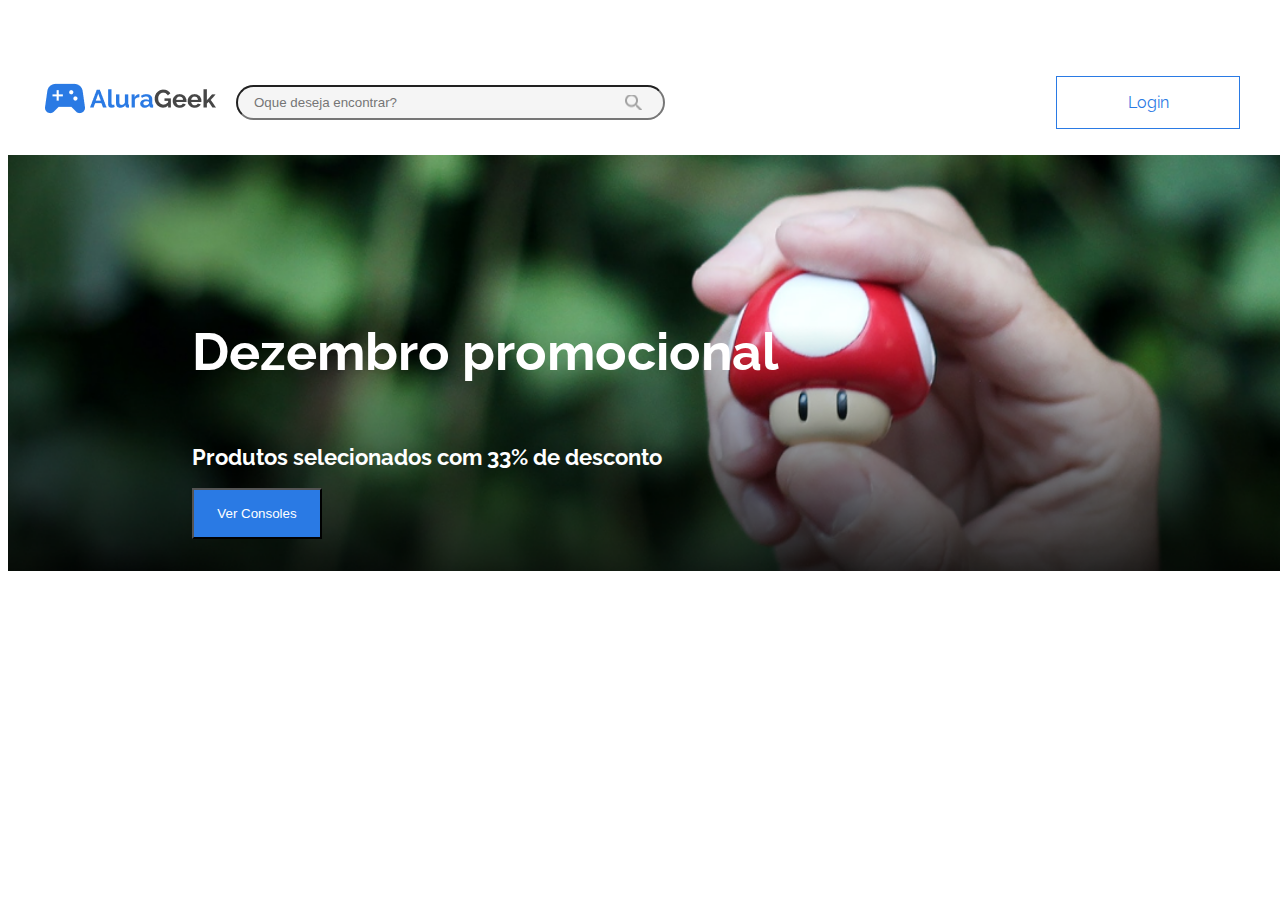
==== index.html @ 0723b6c7 "Sessão promocional" ====
<!DOCTYPE html>
<html lang="pt-br">
<head>
    <meta charset="UTF-8">
    <meta http-equiv="X-UA-Compatible" content="IE=edge">
    <meta name="viewport" content="width=device-width, initial-scale=1.0">
    <title>Alura Geek</title>
    <link rel="stylesheet" href="./CSS/style-home.css">
    <link href="https://fonts.googleapis.com/css2?family=Raleway&display=swap" rel="stylesheet">
    <link href="https://fonts.googleapis.com/css2?family=Raleway:wght@700&display=swap" rel="stylesheet">
</head>
<body>
    <header class="cabecalho">
        <div class="cabecalho-container">
            <div class="cabecalho-Logo">
                <h1><img src="./IMG/Logo Alura.png"></h1>

                <input type="text" placeholder="Oque deseja encontrar?" class="cabecalho-pesquisa">

            </div>
            <div class="login">
                <p>Login</p>            
            </div>
        </div>
    </header>
    <main>
        <div class="banner">
            <div class="banner-container">
                <h2 class="banner-titulo">Dezembro promocional</h2>
                <h2 class="banner-subtitulo">Produtos selecionados com 33% de desconto</h2>
                <input type="button" value="Ver Consoles" class="banner-botao">
            </div>            
        </div>
    </main>
</body>
</html>
---- CSS/style-home.css ----
.cabecalho{
    margin: 20px auto;
    width: 1200px;
    height: 115px;

}

.cabecalho-container{
    display: flex;
    align-items: center;
    justify-content: space-between;
}

.cabecalho-Logo{
    
    display: flex;
    align-items: center;
    justify-content: flex-start;
    padding: 32px 0px;
}


.cabecalho-pesquisa{
    margin-left: 20px;
    padding:8px 16px;
    width: 393px;
    
    background: #F5F5F5;
    border-radius: 20px;
}

.cabecalho-pesquisa::placeholder{
    background: url("../IMG/lupa.png") no-repeat;
    background-position: 99% 50%;
}

.login{
    width: 182px;
    height: 51px;

    border: 1px solid #2A7AE4 ;
    text-align: center;
    font-family: 'Raleway', sans-serif;
    color: #2A7AE4;
}

.banner{
    display: flex;
    flex-direction: column;
    justify-content: flex-end;
    align-items: center;
    padding: 32px;
    gap: 16px;
    background-image: url(../IMG/banner-image.png);
    background-size: cover;
    background-repeat: no-repeat;
    font-family: 'Raleway', sans-serif;

    
    width: 1440px;
    height: 352px;    
}

.banner-container{
    width: 1136px;
    height: 170px;
    margin: 0 auto;

    display: flex;
    flex-direction: column;
    justify-content: flex-end;
    align-items: flex-start;
}

.banner-titulo{
    color: white;
    font-size: 52px;
}

.banner-subtitulo{
    color:white;
    font-size: 22px;
}

.banner-botao{
    width: 130px;
    height: 51px;

    padding: 16px;
    background-color: #2A7AE4;
    color: white;
}
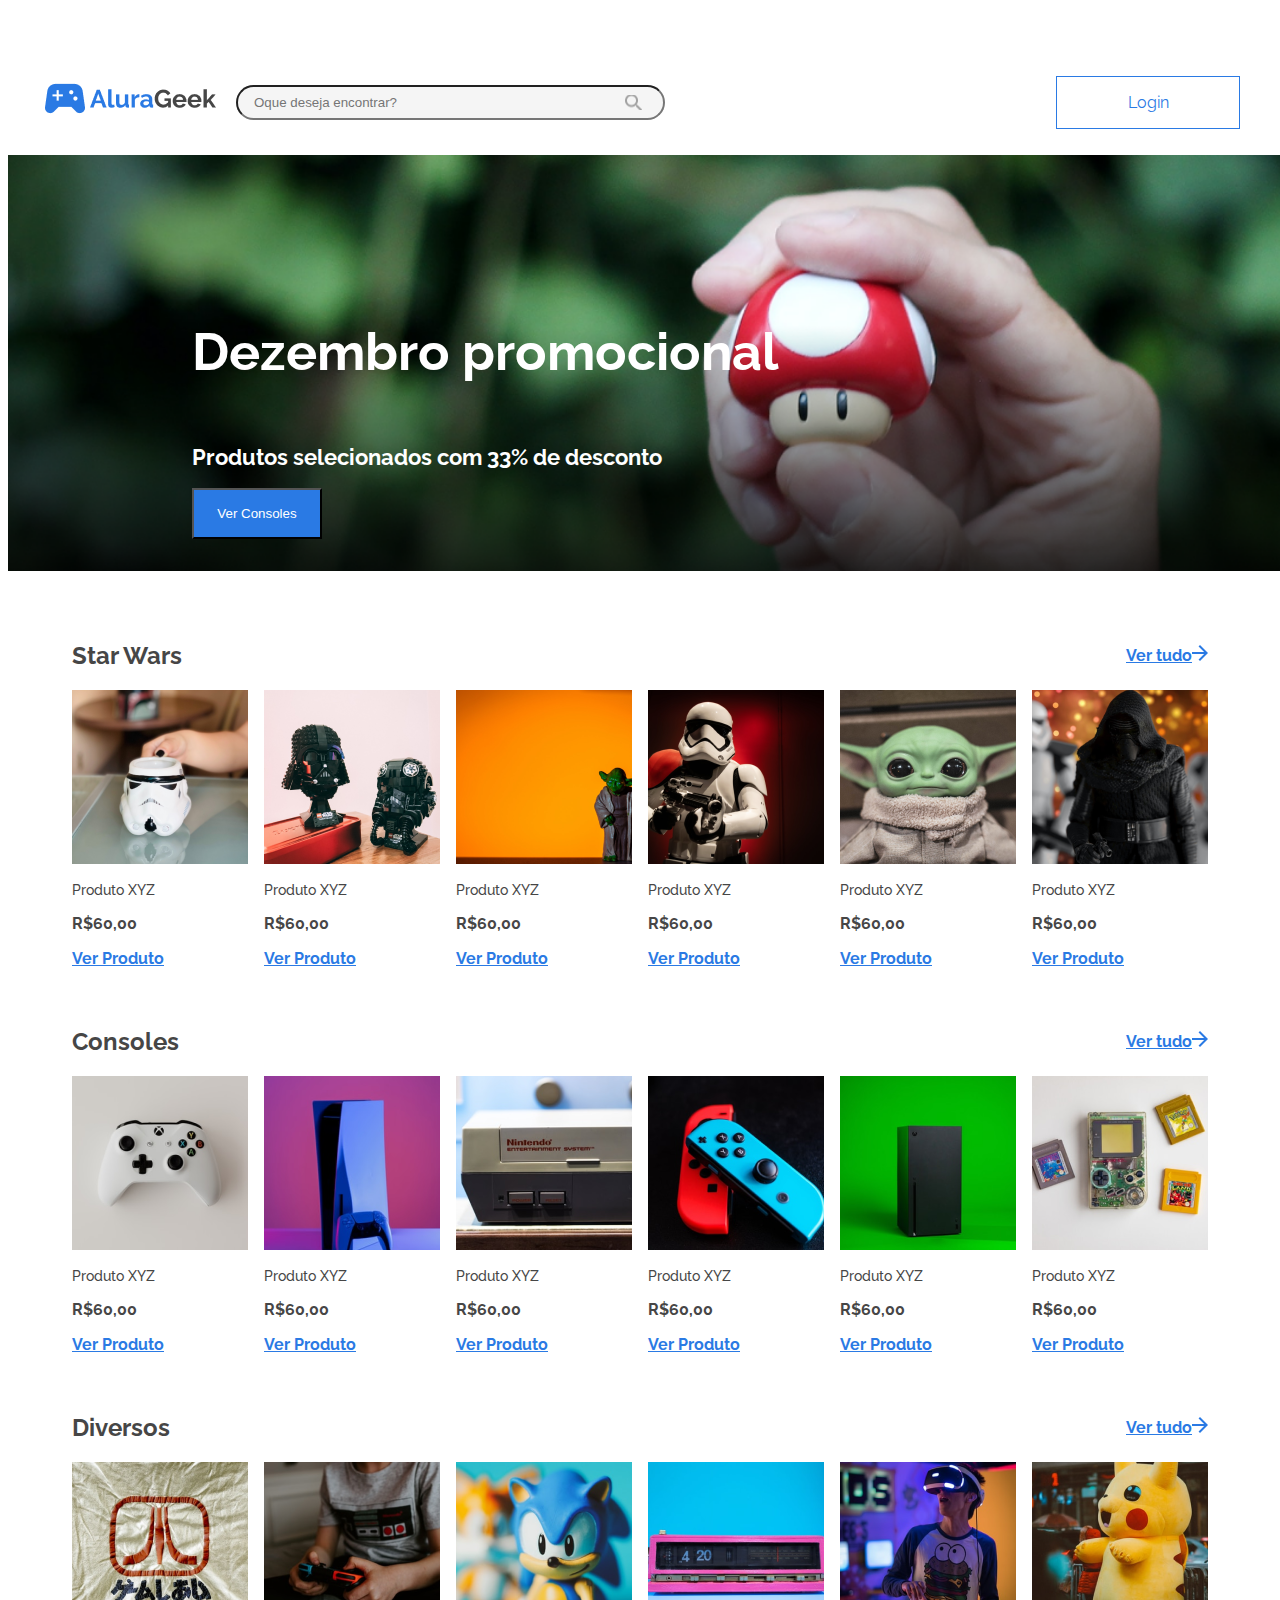
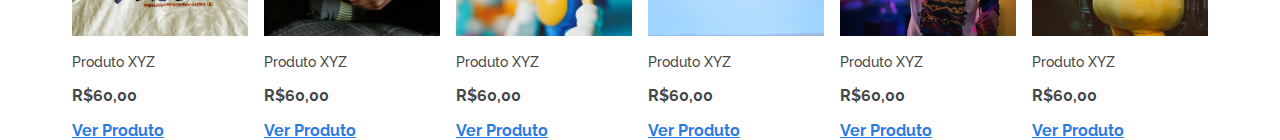
==== commit f4194e10: "Sessão produtos" ====
--- a/index.html
+++ b/index.html
@@ -1,14 +1,18 @@
 <!DOCTYPE html>
 <html lang="pt-br">
+
 <head>
     <meta charset="UTF-8">
     <meta http-equiv="X-UA-Compatible" content="IE=edge">
     <meta name="viewport" content="width=device-width, initial-scale=1.0">
     <title>Alura Geek</title>
     <link rel="stylesheet" href="./CSS/style-home.css">
+    <link rel="stylesheet" href="./CSS/style-produtos.css">
+    <link rel="stylesheet" href="./CSS/style-banner.css">
     <link href="https://fonts.googleapis.com/css2?family=Raleway&display=swap" rel="stylesheet">
     <link href="https://fonts.googleapis.com/css2?family=Raleway:wght@700&display=swap" rel="stylesheet">
 </head>
+
 <body>
     <header class="cabecalho">
         <div class="cabecalho-container">
@@ -19,7 +23,7 @@
 
             </div>
             <div class="login">
-                <p>Login</p>            
+                <p>Login</p>
             </div>
         </div>
     </header>
@@ -29,8 +33,151 @@
                 <h2 class="banner-titulo">Dezembro promocional</h2>
                 <h2 class="banner-subtitulo">Produtos selecionados com 33% de desconto</h2>
                 <input type="button" value="Ver Consoles" class="banner-botao">
-            </div>            
+            </div>
+        </div>
+        <div class="produtos">
+            <div class="produtos-starWars">
+                <div class="produtos-topo">
+                    <div class="produtos-topo-titulo">
+                        <h2 class="produtos-titulo">Star Wars</h2>
+                        <a href="#" class="produtos-subtitulo">Ver tudo<img src="./IMG/seta.png"></a>
+                    </div>
+                    <div class="container-produtos-lista">
+                        <div class="container-produtos">
+                            <img src="./IMG/Star Wars1.png" class="container-produtos-imagem">
+                            <p class="container-produtos-texto">Produto XYZ</p>
+                            <p class="container-produtos-valor">R$60,00</p>
+                            <a href="#" class="container-produtos-link">Ver Produto</a>
+                        </div>
+                        <div class="container-produtos">
+                            <img src="./IMG/Star Wars2.png" class="container-produtos-imagem">
+                            <p class="container-produtos-texto">Produto XYZ</p>
+                            <p class="container-produtos-valor">R$60,00</p>
+                            <a href="#" class="container-produtos-link">Ver Produto</a>
+                        </div>
+                        <div class="container-produtos">
+                            <img src="./IMG/Star Wars3.png" class="container-produtos-imagem">
+                            <p class="container-produtos-texto">Produto XYZ</p>
+                            <p class="container-produtos-valor">R$60,00</p>
+                            <a href="#" class="container-produtos-link">Ver Produto</a>
+                        </div>
+                        <div class="container-produtos">
+                            <img src="./IMG/Star Wars4.png" class="container-produtos-imagem">
+                            <p class="container-produtos-texto">Produto XYZ</p>
+                            <p class="container-produtos-valor">R$60,00</p>
+                            <a href="#" class="container-produtos-link">Ver Produto</a>
+                        </div>
+                        <div class="container-produtos">
+                            <img src="./IMG/Star Wars5.png" class="container-produtos-imagem">
+                            <p class="container-produtos-texto">Produto XYZ</p>
+                            <p class="container-produtos-valor">R$60,00</p>
+                            <a href="#" class="container-produtos-link">Ver Produto</a>
+                        </div>
+                        <div class="container-produtos">
+                            <img src="./IMG/Star Wars6.png" class="container-produtos-imagem">
+                            <p class="container-produtos-texto">Produto XYZ</p>
+                            <p class="container-produtos-valor">R$60,00</p>
+                            <a href="#" class="container-produtos-link">Ver Produto</a>
+                        </div>
+                    </div>
+                </div>
+            </div>
+
+            <div class="produtos-Consoles">
+                <div class="produtos-topo">
+                    <div class="produtos-topo-titulo">
+                        <h2 class="produtos-titulo">Consoles</h2>
+                        <a href="#" class="produtos-subtitulo">Ver tudo<img src="./IMG/seta.png"></a>
+                    </div>
+                    <div class="container-produtos-lista">
+                        <div class="container-produtos">
+                            <img src="./IMG/Console1.png" class="container-produtos-imagem">
+                            <p class="container-produtos-texto">Produto XYZ</p>
+                            <p class="container-produtos-valor">R$60,00</p>
+                            <a href="#" class="container-produtos-link">Ver Produto</a>
+                        </div>
+                        <div class="container-produtos">
+                            <img src="./IMG/Console2.png" class="container-produtos-imagem">
+                            <p class="container-produtos-texto">Produto XYZ</p>
+                            <p class="container-produtos-valor">R$60,00</p>
+                            <a href="#" class="container-produtos-link">Ver Produto</a>
+                        </div>
+                        <div class="container-produtos">
+                            <img src="./IMG/Console3.png" class="container-produtos-imagem">
+                            <p class="container-produtos-texto">Produto XYZ</p>
+                            <p class="container-produtos-valor">R$60,00</p>
+                            <a href="#" class="container-produtos-link">Ver Produto</a>
+                        </div>
+                        <div class="container-produtos">
+                            <img src="./IMG/Console4.png" class="container-produtos-imagem">
+                            <p class="container-produtos-texto">Produto XYZ</p>
+                            <p class="container-produtos-valor">R$60,00</p>
+                            <a href="#" class="container-produtos-link">Ver Produto</a>
+                        </div>
+                        <div class="container-produtos">
+                            <img src="./IMG/Console5.png" class="container-produtos-imagem">
+                            <p class="container-produtos-texto">Produto XYZ</p>
+                            <p class="container-produtos-valor">R$60,00</p>
+                            <a href="#" class="container-produtos-link">Ver Produto</a>
+                        </div>
+                        <div class="container-produtos">
+                            <img src="./IMG/Console6.png" class="container-produtos-imagem">
+                            <p class="container-produtos-texto">Produto XYZ</p>
+                            <p class="container-produtos-valor">R$60,00</p>
+                            <a href="#" class="container-produtos-link">Ver Produto</a>
+                        </div>
+                    </div>
+                </div>
+            </div>
+
+            <div class="produtos-Diversos">
+                <div class="produtos-topo">
+                    <div class="produtos-topo-titulo">
+                        <h2 class="produtos-titulo">Diversos</h2>
+                        <a href="#" class="produtos-subtitulo">Ver tudo<img src="./IMG/seta.png"></a>
+                    </div>
+                    <div class="container-produtos-lista">
+                        <div class="container-produtos">
+                            <img src="./IMG/Diversos1.png" class="container-produtos-imagem">
+                            <p class="container-produtos-texto">Produto XYZ</p>
+                            <p class="container-produtos-valor">R$60,00</p>
+                            <a href="#" class="container-produtos-link">Ver Produto</a>
+                        </div>
+                        <div class="container-produtos">
+                            <img src="./IMG/Diversos2.png" class="container-produtos-imagem">
+                            <p class="container-produtos-texto">Produto XYZ</p>
+                            <p class="container-produtos-valor">R$60,00</p>
+                            <a href="#" class="container-produtos-link">Ver Produto</a>
+                        </div>
+                        <div class="container-produtos">
+                            <img src="./IMG/Diversos3.png" class="container-produtos-imagem">
+                            <p class="container-produtos-texto">Produto XYZ</p>
+                            <p class="container-produtos-valor">R$60,00</p>
+                            <a href="#" class="container-produtos-link">Ver Produto</a>
+                        </div>
+                        <div class="container-produtos">
+                            <img src="./IMG/Diversos4.png" class="container-produtos-imagem">
+                            <p class="container-produtos-texto">Produto XYZ</p>
+                            <p class="container-produtos-valor">R$60,00</p>
+                            <a href="#" class="container-produtos-link">Ver Produto</a>
+                        </div>
+                        <div class="container-produtos">
+                            <img src="./IMG/Diversos5.png" class="container-produtos-imagem">
+                            <p class="container-produtos-texto">Produto XYZ</p>
+                            <p class="container-produtos-valor">R$60,00</p>
+                            <a href="#" class="container-produtos-link">Ver Produto</a>
+                        </div>
+                        <div class="container-produtos">
+                            <img src="./IMG/Diversos6.png" class="container-produtos-imagem">
+                            <p class="container-produtos-texto">Produto XYZ</p>
+                            <p class="container-produtos-valor">R$60,00</p>
+                            <a href="#" class="container-produtos-link">Ver Produto</a>
+                        </div>
+                    </div>
+                </div>
+            </div>
         </div>
     </main>
 </body>
+
 </html>--- a/CSS/style-home.css
+++ b/CSS/style-home.css
@@ -44,49 +44,6 @@
     color: #2A7AE4;
 }
 
-.banner{
-    display: flex;
-    flex-direction: column;
-    justify-content: flex-end;
-    align-items: center;
-    padding: 32px;
-    gap: 16px;
-    background-image: url(../IMG/banner-image.png);
-    background-size: cover;
-    background-repeat: no-repeat;
-    font-family: 'Raleway', sans-serif;
-
-    
-    width: 1440px;
-    height: 352px;    
-}
-
-.banner-container{
-    width: 1136px;
-    height: 170px;
-    margin: 0 auto;
-
-    display: flex;
-    flex-direction: column;
-    justify-content: flex-end;
-    align-items: flex-start;
-}
-
-.banner-titulo{
-    color: white;
-    font-size: 52px;
-}
-
-.banner-subtitulo{
-    color:white;
-    font-size: 22px;
-}
-
-.banner-botao{
-    width: 130px;
-    height: 51px;
-
-    padding: 16px;
-    background-color: #2A7AE4;
-    color: white;
-}
+.produtos-Consoles, .produtos-starWars{
+    margin: 50px 0 80px 0;
+}--- a/CSS/style-produtos.css
+++ b/CSS/style-produtos.css
@@ -0,0 +1,65 @@
+.produtos{
+    font-family: 'Raleway', sans-serif;
+}
+
+
+.produtos-topo{
+    display: flex;
+    flex-direction: column;
+   
+    width: 1136px;
+    height: 306px;
+
+    margin: 30px auto;    
+}
+
+.produtos-topo-titulo{
+    display: flex;
+    align-items: center;
+    justify-content: space-between;
+}
+
+.produtos-titulo{
+    font-weight: 700;
+    color: #464646;
+}
+
+.produtos-subtitulo{
+    font-weight: 700;
+    font-size: 16px;
+    color: #2A7AE4;
+    
+}
+
+.container-produtos{
+    width: 176px;
+    height: 252px;
+}
+
+.container-produtos-imagem{
+    width: 176px;
+    height: 174px;
+}
+
+.container-produtos-texto{
+    font-weight: 500;
+    font-size: 14px;
+    color: #464646;
+}
+
+.container-produtos-valor{
+    font-weight: 700;
+    font-size: 16px;
+    color: #464646;
+}
+
+.container-produtos-link{
+    font-weight: 700;
+    font-size: 16px;
+    color: #2A7AE4;
+}
+
+.container-produtos-lista{
+    display: flex;
+    justify-content: space-between;
+}--- a/CSS/style-banner.css
+++ b/CSS/style-banner.css
@@ -0,0 +1,46 @@
+.banner{
+    display: flex;
+    flex-direction: column;
+    justify-content: flex-end;
+    align-items: center;
+    padding: 32px;
+    gap: 16px;
+    background-image: url(../IMG/banner-image.png);
+    background-size: cover;
+    background-repeat: no-repeat;
+    font-family: 'Raleway', sans-serif;
+
+    
+    width: 1440px;
+    height: 352px;    
+}
+
+.banner-container{
+    width: 1136px;
+    height: 170px;
+    margin: 0 auto;
+
+    display: flex;
+    flex-direction: column;
+    justify-content: flex-end;
+    align-items: flex-start;
+}
+
+.banner-titulo{
+    color: white;
+    font-size: 52px;
+}
+
+.banner-subtitulo{
+    color:white;
+    font-size: 22px;
+}
+
+.banner-botao{
+    width: 130px;
+    height: 51px;
+
+    padding: 16px;
+    background-color: #2A7AE4;
+    color: white;
+}
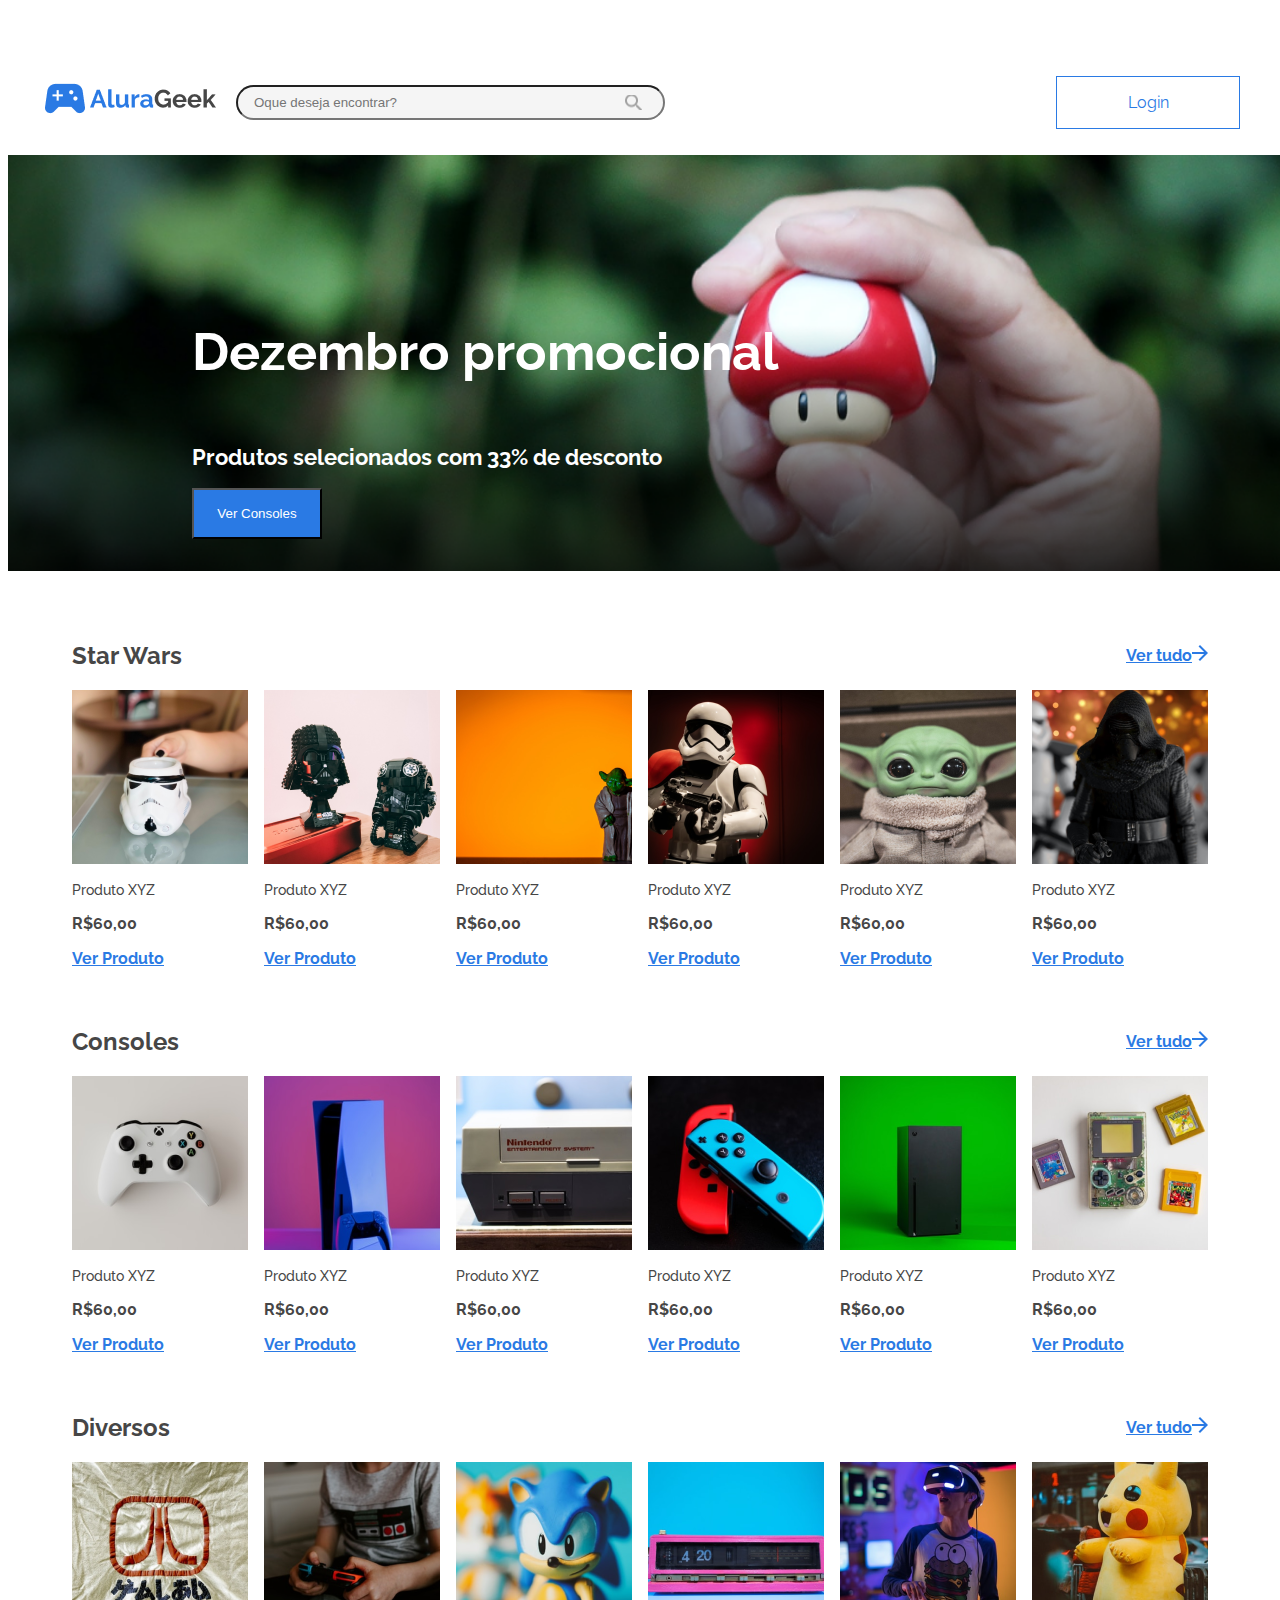
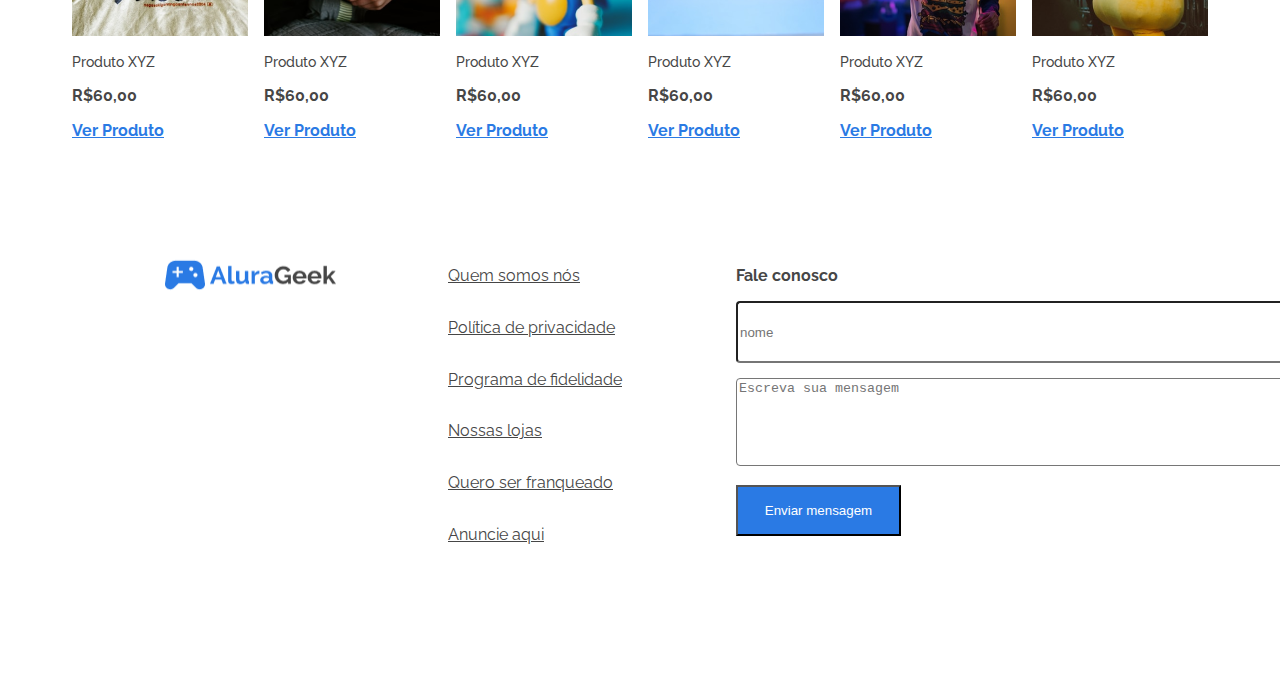
==== commit 7293d28c: "Criacao e estilizacao do rodapé" ====
--- a/index.html
+++ b/index.html
@@ -6,9 +6,10 @@
     <meta http-equiv="X-UA-Compatible" content="IE=edge">
     <meta name="viewport" content="width=device-width, initial-scale=1.0">
     <title>Alura Geek</title>
-    <link rel="stylesheet" href="./CSS/style-home.css">
+    <link rel="stylesheet" href="./CSS/style-cabecalho.css">
     <link rel="stylesheet" href="./CSS/style-produtos.css">
     <link rel="stylesheet" href="./CSS/style-banner.css">
+    <link rel="stylesheet" href="./CSS/style-rodape.css">
     <link href="https://fonts.googleapis.com/css2?family=Raleway&display=swap" rel="stylesheet">
     <link href="https://fonts.googleapis.com/css2?family=Raleway:wght@700&display=swap" rel="stylesheet">
 </head>
@@ -176,6 +177,30 @@
                     </div>
                 </div>
             </div>
+
+            <footer>
+                <div class="rodape">
+                    <div class="rodape-container">
+                        <img src="./IMG/Logo Alura.png" class="logo-alura">
+
+                        <div class="rodape-links">
+                            <p><a href="#" class="rodape-links-texto">Quem somos nós</a></p>
+                            <p><a href="#" class="rodape-links-texto">Política de privacidade</a></p>
+                            <p><a href="#" class="rodape-links-texto">Programa de fidelidade</a></p>
+                            <p><a href="#" class="rodape-links-texto">Nossas lojas</a></p>
+                            <p><a href="#" class="rodape-links-texto">Quero ser franqueado</a></p>
+                            <p><a href="#" class="rodape-links-texto">Anuncie aqui</a></p>
+                        </div>
+
+                        <div class="rodape-fale-conosco">
+                            <p class="rodape-fale-conosco-titulo">Fale conosco</p>
+                            <input type="text" placeholder="nome" class="rodape-fale-conosco-input">
+                            <textarea class="rodape-fale-conosco-text" placeholder="Escreva sua mensagem"></textarea>
+                            <input type="submit" value="Enviar mensagem" class="rodape-fale-conosco-botao">
+                        </div>  
+                    </div>
+                </div>
+            </footer>
         </div>
     </main>
 </body>
--- a/CSS/style-cabecalho.css
+++ b/CSS/style-cabecalho.css
@@ -0,0 +1,46 @@
+.cabecalho{
+    margin: 20px auto;
+    width: 1200px;
+    height: 115px;
+
+}
+
+.cabecalho-container{
+    display: flex;
+    align-items: center;
+    justify-content: space-between;
+}
+
+.cabecalho-Logo{
+    
+    display: flex;
+    align-items: center;
+    justify-content: flex-start;
+    padding: 32px 0px;
+}
+
+
+.cabecalho-pesquisa{
+    margin-left: 20px;
+    padding:8px 16px;
+    width: 393px;
+    
+    background: #F5F5F5;
+    border-radius: 20px;
+}
+
+.cabecalho-pesquisa::placeholder{
+    background: url("../IMG/lupa.png") no-repeat;
+    background-position: 99% 50%;
+}
+
+.login{
+    width: 182px;
+    height: 51px;
+
+    border: 1px solid #2A7AE4 ;
+    text-align: center;
+    font-family: 'Raleway', sans-serif;
+    color: #2A7AE4;
+}
+
--- a/CSS/style-produtos.css
+++ b/CSS/style-produtos.css
@@ -62,4 +62,8 @@
 .container-produtos-lista{
     display: flex;
     justify-content: space-between;
+}
+
+.produtos-Consoles, .produtos-starWars{
+    margin: 50px 0 80px 0;
 }--- a/CSS/style-rodape.css
+++ b/CSS/style-rodape.css
@@ -0,0 +1,88 @@
+footer{
+    width: 1440px;
+    height: 470px;
+
+    
+    display: flex;
+    flex-direction: column;
+    justify-content: center;
+
+    margin-top: 100px;
+}
+
+.rodape{
+    display: flex;
+    justify-content: space-between;
+
+    width:1440px;
+    height: 368px;
+
+    margin: 0 auto;
+ 
+
+    font-family: 'Raleway', sans-serif;
+}
+
+.rodape-container{
+    display: flex;
+    justify-content: space-between;
+    
+    
+    width: 1136px;
+    height: 240px;
+    margin: 0 auto;
+}
+
+.rodape-links{
+    width: 176px;
+    height: 234px;
+
+    display: flex;
+    flex-direction: column;
+}
+
+.logo-alura{
+    width: 176px;
+    height: 50px;
+}
+
+.rodape-fale-conosco{
+    width: 560px;
+    height: 240px;
+}
+
+.rodape-links-texto{
+    line-height: 18.79px;
+    color: #464646;
+}
+
+.rodape-fale-conosco-input{
+    width: 560px;
+    height: 56px;
+    border-radius: 4px;
+    margin-bottom: 15px;
+
+}
+
+.rodape-fale-conosco-text{
+    width: 560px;
+    height: 82px;
+    margin-bottom: 15px;
+
+    border-radius: 4px;
+}
+
+.rodape-fale-conosco-botao{
+    width: 165px;
+    height: 51px;
+
+    padding: 16px;
+
+    background-color: #2A7AE4;
+    color: white;
+}
+
+.rodape-fale-conosco-titulo{
+    color: #464646;
+    font-weight: 700;
+}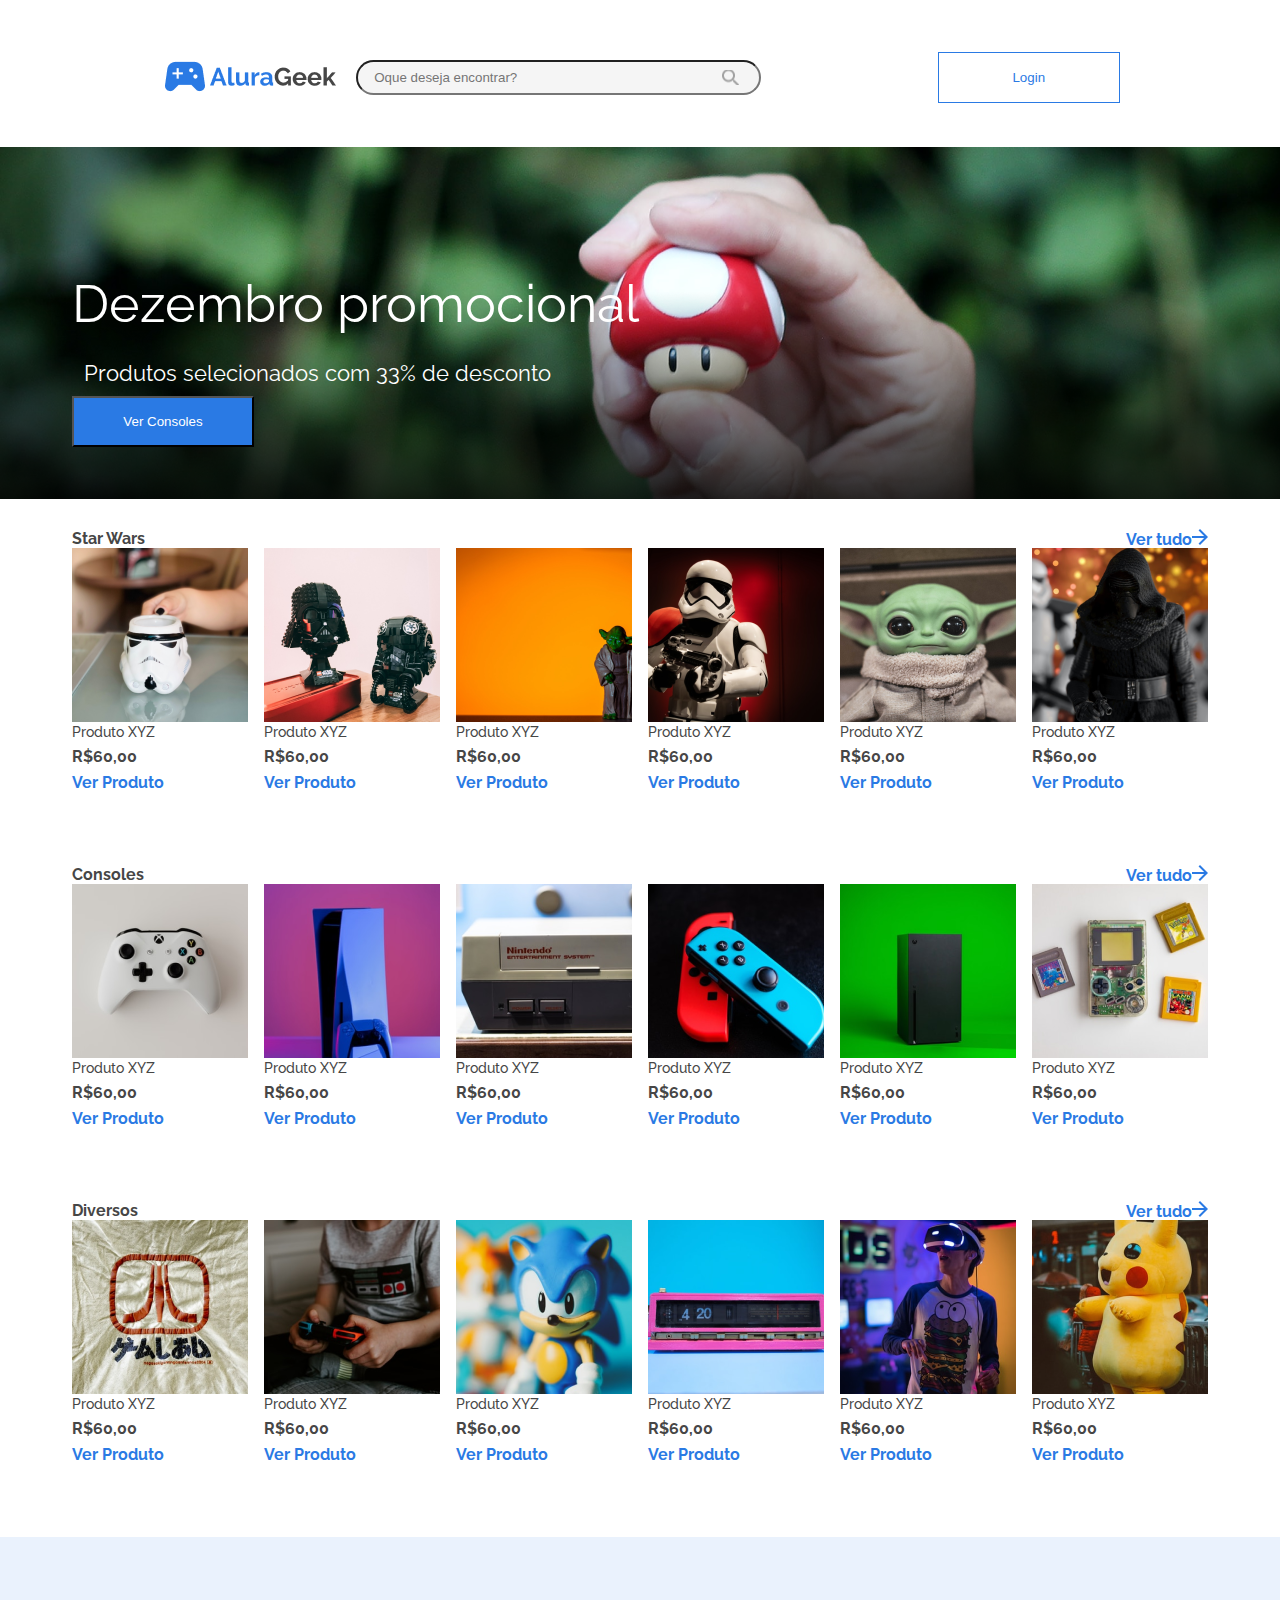
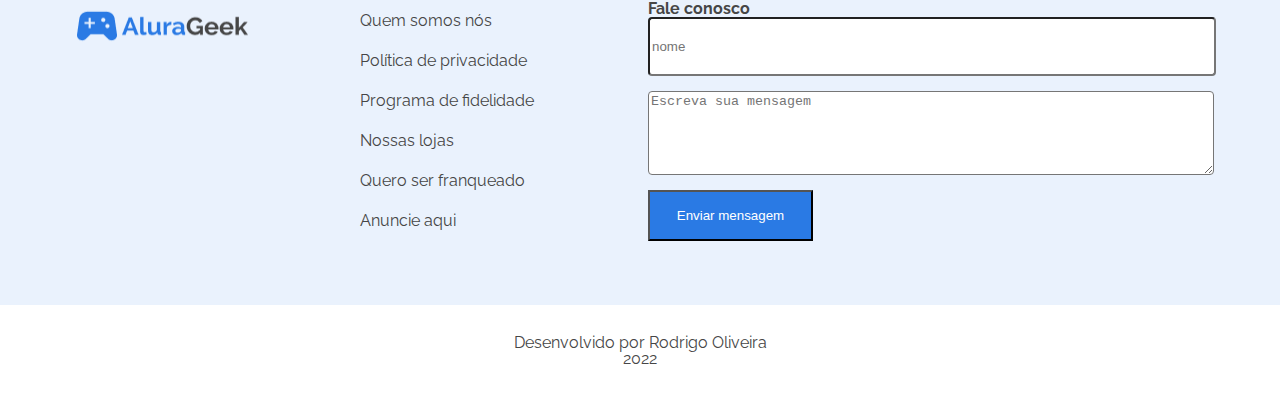
==== commit d4bdff31: "Sessão Iniciar" ====
--- a/index.html
+++ b/index.html
@@ -10,6 +10,8 @@
     <link rel="stylesheet" href="./CSS/style-produtos.css">
     <link rel="stylesheet" href="./CSS/style-banner.css">
     <link rel="stylesheet" href="./CSS/style-rodape.css">
+    <link rel="stylesheet" href="./CSS/reset.css">
+
     <link href="https://fonts.googleapis.com/css2?family=Raleway&display=swap" rel="stylesheet">
     <link href="https://fonts.googleapis.com/css2?family=Raleway:wght@700&display=swap" rel="stylesheet">
 </head>
@@ -23,19 +25,20 @@
                 <input type="text" placeholder="Oque deseja encontrar?" class="cabecalho-pesquisa">
 
             </div>
-            <div class="login">
-                <p>Login</p>
-            </div>
+            <input type="button" value="Login" class="login">
         </div>
     </header>
     <main>
         <div class="banner">
-            <div class="banner-container">
-                <h2 class="banner-titulo">Dezembro promocional</h2>
-                <h2 class="banner-subtitulo">Produtos selecionados com 33% de desconto</h2>
-                <input type="button" value="Ver Consoles" class="banner-botao">
+            <div class="banner-imagem">
+                <div class="banner-container">
+                    <h2 class="banner-titulo">Dezembro promocional</h2>
+                    <h2 class="banner-subtitulo">Produtos selecionados com 33% de desconto</h2>
+                    <input type="button" value="Ver Consoles" class="banner-botao">
+                </div>
             </div>
         </div>
+
         <div class="produtos">
             <div class="produtos-starWars">
                 <div class="produtos-topo">
@@ -177,31 +180,36 @@
                     </div>
                 </div>
             </div>
-
-            <footer>
-                <div class="rodape">
-                    <div class="rodape-container">
-                        <img src="./IMG/Logo Alura.png" class="logo-alura">
-
-                        <div class="rodape-links">
-                            <p><a href="#" class="rodape-links-texto">Quem somos nós</a></p>
-                            <p><a href="#" class="rodape-links-texto">Política de privacidade</a></p>
-                            <p><a href="#" class="rodape-links-texto">Programa de fidelidade</a></p>
-                            <p><a href="#" class="rodape-links-texto">Nossas lojas</a></p>
-                            <p><a href="#" class="rodape-links-texto">Quero ser franqueado</a></p>
-                            <p><a href="#" class="rodape-links-texto">Anuncie aqui</a></p>
-                        </div>
-
-                        <div class="rodape-fale-conosco">
-                            <p class="rodape-fale-conosco-titulo">Fale conosco</p>
-                            <input type="text" placeholder="nome" class="rodape-fale-conosco-input">
-                            <textarea class="rodape-fale-conosco-text" placeholder="Escreva sua mensagem"></textarea>
-                            <input type="submit" value="Enviar mensagem" class="rodape-fale-conosco-botao">
-                        </div>  
-                    </div>
-                </div>
-            </footer>
         </div>
+
+        <footer>
+            <div class="rodape">
+                <div class="rodape-container">
+                    <img src="./IMG/Logo Alura.png" class="logo-alura">
+
+                    <div class="rodape-links">
+                        <p><a href="#" class="rodape-links-texto">Quem somos nós</a></p>
+                        <p><a href="#" class="rodape-links-texto">Política de privacidade</a></p>
+                        <p><a href="#" class="rodape-links-texto">Programa de fidelidade</a></p>
+                        <p><a href="#" class="rodape-links-texto">Nossas lojas</a></p>
+                        <p><a href="#" class="rodape-links-texto">Quero ser franqueado</a></p>
+                        <p><a href="#" class="rodape-links-texto">Anuncie aqui</a></p>
+                    </div>
+
+                    <div class="rodape-fale-conosco">
+                        <p class="rodape-fale-conosco-titulo">Fale conosco</p>
+                        <input type="text" placeholder="nome" class="rodape-fale-conosco-input">
+                        <textarea class="rodape-fale-conosco-text" placeholder="Escreva sua mensagem"></textarea>
+                        <input type="submit" value="Enviar mensagem" class="rodape-fale-conosco-botao">
+                    </div>  
+                </div>
+            </div>
+
+            <div class="assinatura">
+                <p class="assinatura-texto">Desenvolvido por Rodrigo Oliveira</p>
+                <p class="assinatura-texto">2022</p>
+            </div>
+        </footer>
     </main>
 </body>
 
--- a/CSS/style-cabecalho.css
+++ b/CSS/style-cabecalho.css
@@ -1,18 +1,31 @@
+/*Estilos DESKTOP*/
+
+:root{
+    font-family: 'Raleway', sans-serif;
+}
+
 .cabecalho{
     margin: 20px auto;
-    width: 1200px;
-    height: 115px;
+ 
+    height: 107px;
 
+    display: flex;
+    justify-content: space-around;
 }
 
 .cabecalho-container{
+    
+    height: 115px;
+    width: 1136px;
+
     display: flex;
     align-items: center;
-    justify-content: space-between;
+    justify-content: space-around;
 }
 
 .cabecalho-Logo{
-    
+    width: 601px;
+
     display: flex;
     align-items: center;
     justify-content: flex-start;
@@ -39,8 +52,82 @@
     height: 51px;
 
     border: 1px solid #2A7AE4 ;
-    text-align: center;
-    font-family: 'Raleway', sans-serif;
     color: #2A7AE4;
+    background-color: #ffffff;
 }
 
+/* PAGINA DE LOGIN */
+
+.sessao-iniciar{
+    background-color: #E5E5E5
+}
+
+.cabecalho-login{
+    align-items: flex-start;
+    justify-content: flex-start;
+}
+
+.sessao-iniciar{
+    display: flex;
+    justify-content: center;
+    text-align: center;
+
+    height: 400px;    
+}
+
+.sessao-iniciar-container{
+    width: 423px;
+    
+
+
+    margin: 30px 500px;
+  
+}
+
+.sessao-iniciar-titulo{
+    font-weight: 700;
+    font-size: 18px;
+    color: #464646;
+    margin-bottom: 1em;
+}
+
+.sessao-iniciar-input{
+    width: 423px;
+    height: 63px;
+    border-radius: 4px;
+    margin-bottom: 1.5em;
+}
+
+.sessao-iniciar-botao{
+    width: 423px;
+    height: 62px;
+    padding: 12px, 16px, 12px, 16px;
+    background-color:#2A7AE4;
+    color: #ffffff;
+    font-size: 18px;
+}
+
+@media screen and (max-width: 768px){
+    .cabecalho{
+        width: 768px;
+        height: 72px;
+    }
+
+    .cabecalho-container{
+        display: flex;
+        justify-content: space-around;
+        width: 100vw;
+        height: 40px;
+    }
+
+    .cabecalho-Logo{
+        width: 404px;
+        height: 40px;
+    }
+
+    .login{
+        width: 166px;
+        height: 40px;
+    }
+}
+
--- a/CSS/style-produtos.css
+++ b/CSS/style-produtos.css
@@ -45,12 +45,14 @@
     font-weight: 500;
     font-size: 14px;
     color: #464646;
+    margin-bottom: 10px;
 }
 
 .container-produtos-valor{
     font-weight: 700;
     font-size: 16px;
     color: #464646;
+    margin-bottom: 10px;
 }
 
 .container-produtos-link{
@@ -65,5 +67,22 @@
 }
 
 .produtos-Consoles, .produtos-starWars{
-    margin: 50px 0 80px 0;
+    margin-bottom: 30px;
+}
+
+@media screen and (max-width: 768px){
+    .container-produtos-lista{
+        width: 704px;
+        height: 252px;
+    }
+
+    .container-produtos{
+        width: 164px;
+        height: 252px;
+    }
+
+    .container-produtos-imagem{
+        width: 164px;
+        height: 174px;
+    }
 }--- a/CSS/style-banner.css
+++ b/CSS/style-banner.css
@@ -1,23 +1,18 @@
 .banner{
-    display: flex;
-    flex-direction: column;
-    justify-content: flex-end;
-    align-items: center;
-    padding: 32px;
-    gap: 16px;
+    position: relative;
+}
+
+.banner-imagem{
+    width: 100%;
+    height: 50vw;
+    max-height: 22rem;
     background-image: url(../IMG/banner-image.png);
     background-size: cover;
-    background-repeat: no-repeat;
-    font-family: 'Raleway', sans-serif;
-
-    
-    width: 1440px;
-    height: 352px;    
 }
 
 .banner-container{
     width: 1136px;
-    height: 170px;
+    height: 300px;
     margin: 0 auto;
 
     display: flex;
@@ -29,18 +24,36 @@
 .banner-titulo{
     color: white;
     font-size: 52px;
+    padding-bottom: 20px ;
 }
 
 .banner-subtitulo{
     color:white;
     font-size: 22px;
+    padding: 12px;
 }
 
 .banner-botao{
-    width: 130px;
-    height: 51px;
+ padding: 16px;
+ color: #ffffff ;
+ background-color: #2A7AE4;
 
-    padding: 16px;
-    background-color: #2A7AE4;
-    color: white;
+ width: 182px;
+ height: 51px;
 }
+
+
+
+@media screen and (max-width: 786px){
+    .banner{
+        width: 768px;
+        height: 352px;
+        background-size: cover;
+    }
+
+    .banner-imagem{
+        width: 100%;
+        background-size: cover;
+        
+    }
+}
--- a/CSS/style-rodape.css
+++ b/CSS/style-rodape.css
@@ -1,5 +1,4 @@
 footer{
-    width: 1440px;
     height: 470px;
 
     
@@ -12,23 +11,22 @@
 
 .rodape{
     display: flex;
-    justify-content: space-between;
+    align-items: center;
 
-    width:1440px;
     height: 368px;
+    width: 100%;
 
     margin: 0 auto;
- 
 
     font-family: 'Raleway', sans-serif;
+    background-color: #EAF2FD;
 }
 
 .rodape-container{
     display: flex;
     justify-content: space-between;
-    
-    
-    width: 1136px;
+
+    width:  1136px;
     height: 240px;
     margin: 0 auto;
 }
@@ -36,9 +34,8 @@
 .rodape-links{
     width: 176px;
     height: 234px;
-
     display: flex;
-    flex-direction: column;
+    flex-direction: column;  
 }
 
 .logo-alura{
@@ -49,10 +46,14 @@
 .rodape-fale-conosco{
     width: 560px;
     height: 240px;
+
+    display: flex;
+    flex-direction: column;
+    
 }
 
 .rodape-links-texto{
-    line-height: 18.79px;
+    line-height: 40px;
     color: #464646;
 }
 
@@ -85,4 +86,16 @@
 .rodape-fale-conosco-titulo{
     color: #464646;
     font-weight: 700;
+}
+
+.assinatura{
+    margin-top: 30px;
+    display: flex;
+    flex-direction: column;
+    align-items: center;
+}
+
+.assinatura-texto{
+    margin: 0;
+    color: #464646;
 }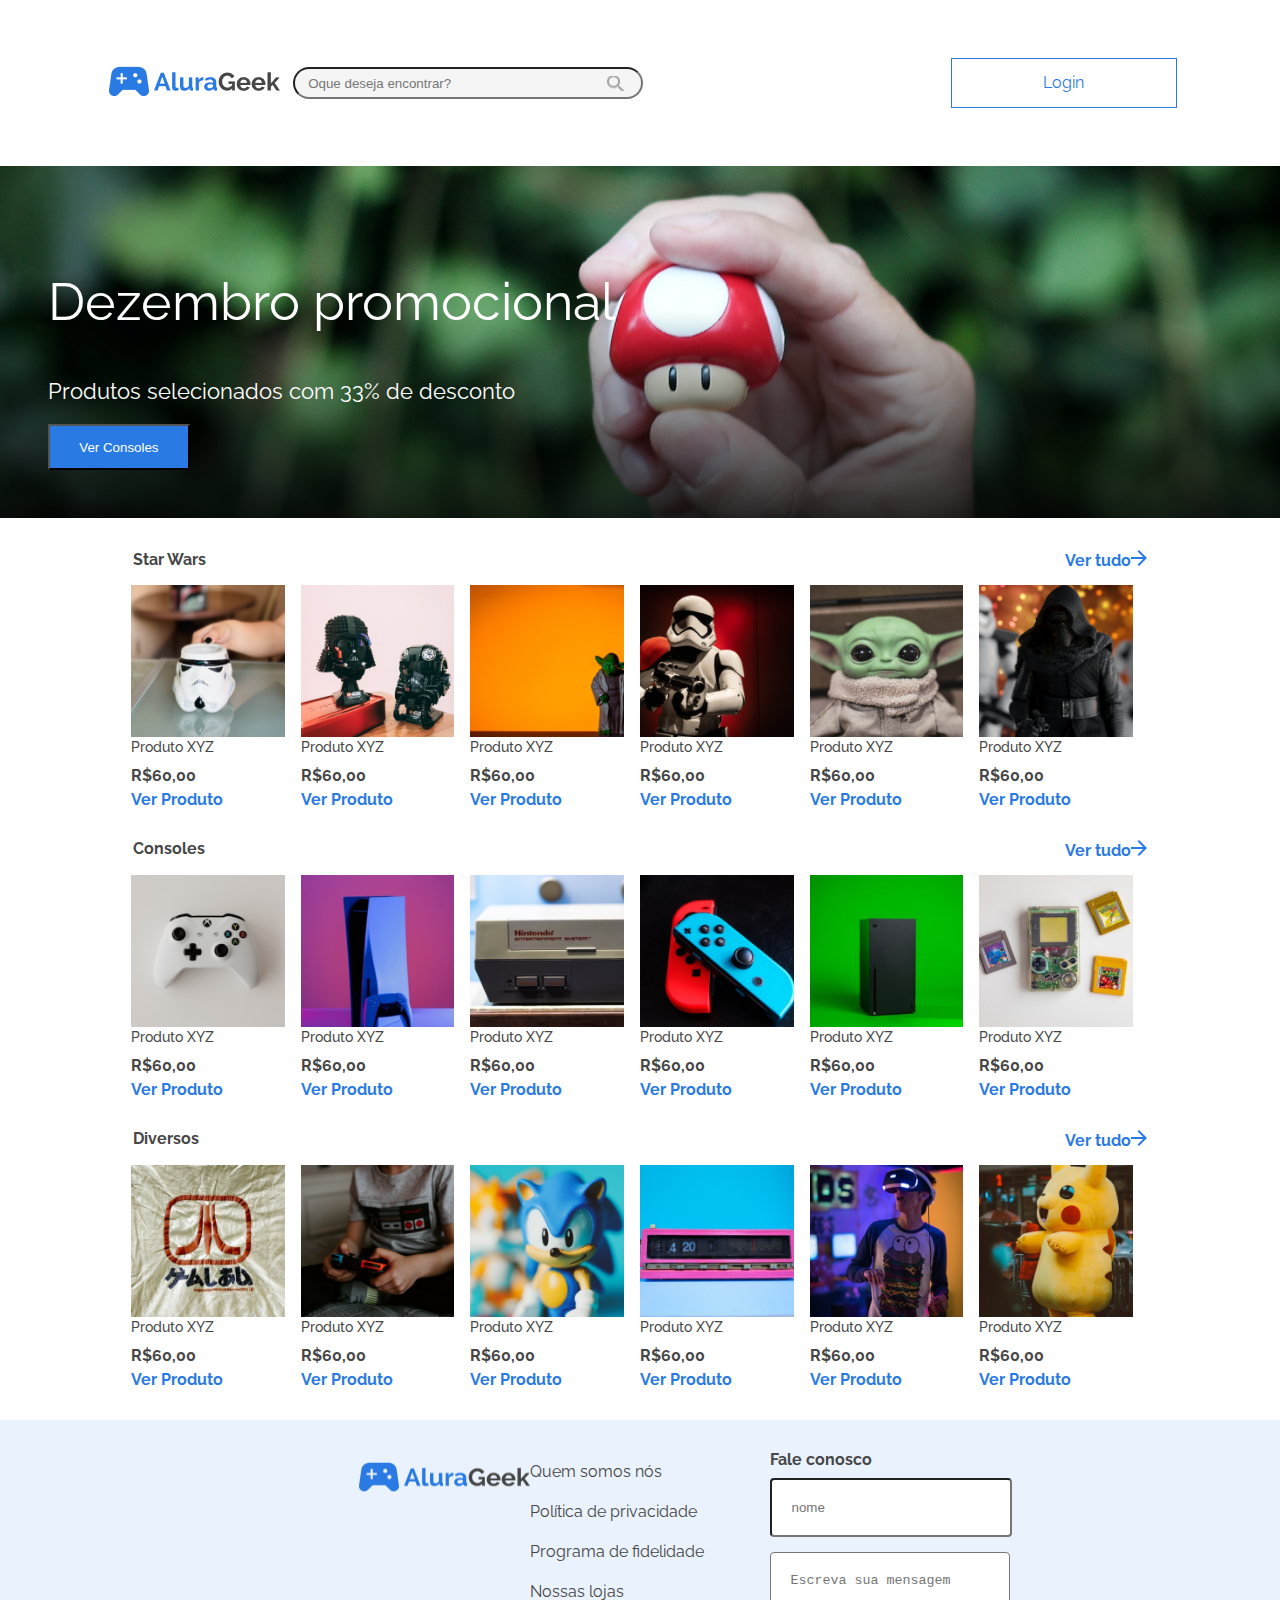
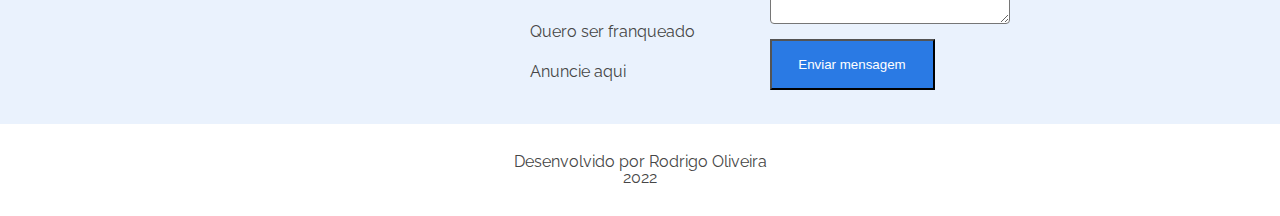
==== commit fd66c81c: "Ajuste Layout responsivo Tablet" ====
--- a/index.html
+++ b/index.html
@@ -18,15 +18,13 @@
 
 <body>
     <header class="cabecalho">
-        <div class="cabecalho-container">
             <div class="cabecalho-Logo">
                 <h1><img src="./IMG/Logo Alura.png"></h1>
 
                 <input type="text" placeholder="Oque deseja encontrar?" class="cabecalho-pesquisa">
 
             </div>
-            <input type="button" value="Login" class="login">
-        </div>
+            <a href="login.html" class="login">Login</a>
     </header>
     <main>
         <div class="banner">
@@ -201,7 +199,7 @@
                         <input type="text" placeholder="nome" class="rodape-fale-conosco-input">
                         <textarea class="rodape-fale-conosco-text" placeholder="Escreva sua mensagem"></textarea>
                         <input type="submit" value="Enviar mensagem" class="rodape-fale-conosco-botao">
-                    </div>  
+                    </div>
                 </div>
             </div>
 
--- a/CSS/style-cabecalho.css
+++ b/CSS/style-cabecalho.css
@@ -1,42 +1,27 @@
 /*Estilos DESKTOP*/
 
-:root{
-    font-family: 'Raleway', sans-serif;
-}
 
 .cabecalho{
-    margin: 20px auto;
+    margin: 1.5em auto;
  
-    height: 107px;
-
     display: flex;
     justify-content: space-around;
-}
-
-.cabecalho-container{
-    
-    height: 115px;
-    width: 1136px;
-
-    display: flex;
     align-items: center;
-    justify-content: space-around;
+    padding: 2em 0px;
 }
 
 .cabecalho-Logo{
-    width: 601px;
-
+    width: 50%;
     display: flex;
     align-items: center;
     justify-content: flex-start;
-    padding: 32px 0px;
 }
 
 
 .cabecalho-pesquisa{
-    margin-left: 20px;
-    padding:8px 16px;
-    width: 393px;
+    margin-left: 1em;
+    padding:0.5em 1em;
+    width: 50%;
     
     background: #F5F5F5;
     border-radius: 20px;
@@ -48,12 +33,15 @@
 }
 
 .login{
-    width: 182px;
-    height: 51px;
-
+    width: 15%;
+    text-align:center;
+    display: flex;
+    justify-content:center;
+    align-items: center;
+    padding: 1em;
+    
     border: 1px solid #2A7AE4 ;
     color: #2A7AE4;
-    background-color: #ffffff;
 }
 
 /* PAGINA DE LOGIN */
@@ -107,27 +95,12 @@
     font-size: 18px;
 }
 
+/*TABLET*/
+
 @media screen and (max-width: 768px){
-    .cabecalho{
-        width: 768px;
-        height: 72px;
-    }
-
-    .cabecalho-container{
-        display: flex;
-        justify-content: space-around;
-        width: 100vw;
-        height: 40px;
-    }
 
     .cabecalho-Logo{
-        width: 404px;
-        height: 40px;
-    }
-
-    .login{
-        width: 166px;
-        height: 40px;
+        justify-content: space-between;
     }
 }
 
--- a/CSS/style-produtos.css
+++ b/CSS/style-produtos.css
@@ -1,22 +1,23 @@
-.produtos{
+:root{
     font-family: 'Raleway', sans-serif;
 }
-
 
 .produtos-topo{
     display: flex;
     flex-direction: column;
-   
-    width: 1136px;
-    height: 306px;
-
-    margin: 30px auto;    
+    align-items: center;
+    
+    width: 90%;
+    margin: 2em auto;
+    
 }
 
 .produtos-topo-titulo{
     display: flex;
     align-items: center;
     justify-content: space-between;
+    margin-bottom: 1em;
+    width: 88%;
 }
 
 .produtos-titulo{
@@ -24,35 +25,46 @@
     color: #464646;
 }
 
+.produtos-titulo-home{
+    font-weight: 700;
+    font-size: 32px;
+    color: #464646;
+}
+
 .produtos-subtitulo{
     font-weight: 700;
     font-size: 16px;
     color: #2A7AE4;
-    
+}
+
+.produtos-botao{
+    padding: 16px;
+    color: #ffffff ;
+    background-color: #2A7AE4;
+   
+    width: 15%;
 }
 
 .container-produtos{
-    width: 176px;
-    height: 252px;
+   margin-right: 1em; 
 }
 
 .container-produtos-imagem{
-    width: 176px;
-    height: 174px;
+    width: 12vw;
 }
 
 .container-produtos-texto{
     font-weight: 500;
     font-size: 14px;
     color: #464646;
-    margin-bottom: 10px;
+    margin-bottom: 1em;
 }
 
 .container-produtos-valor{
     font-weight: 700;
     font-size: 16px;
     color: #464646;
-    margin-bottom: 10px;
+    margin-bottom: 0.5em;
 }
 
 .container-produtos-link{
@@ -67,22 +79,57 @@
 }
 
 .produtos-Consoles, .produtos-starWars{
-    margin-bottom: 30px;
+    margin-bottom: 2em;
+}
+
+/*PÁGINA ADICIONAR PRODUTO*/
+
+.adicionar-produto{
+    background-color: #E5E5E5;
+}
+
+.adicionar-produto-container{
+    width: 559px;
+    height: 491px;
+    margin: 0 auto;
+
+    display: flex;
+    flex-direction: column;
+    justify-content: center;   
+}
+
+.adicionar-produto-titulo{
+    font-size: 32px;
+    font-weight: 700;
+    color: #464646;
+    margin-bottom: 10px;
+}
+
+.adicionar-produto-input{
+    height: 56px;
+    border-radius: 4px;
+    padding: 0 10px;
+    margin-bottom: 10px;
+    border: none;
+}
+
+.adicionar-produto-container textarea{
+    border: none;
+    padding: 0 10px;
+  
+}
+
+.adicionar-produto-botao{
+    margin-top: 10px;
+    background-color: #2A7AE4;
+    color: #ffffff;
+    padding: 16px;
+    font-size: 16px;
+    border: none;
 }
 
 @media screen and (max-width: 768px){
-    .container-produtos-lista{
-        width: 704px;
-        height: 252px;
-    }
+ 
 
-    .container-produtos{
-        width: 164px;
-        height: 252px;
-    }
-
-    .container-produtos-imagem{
-        width: 164px;
-        height: 174px;
-    }
+   
 }--- a/CSS/style-banner.css
+++ b/CSS/style-banner.css
@@ -8,52 +8,34 @@
     max-height: 22rem;
     background-image: url(../IMG/banner-image.png);
     background-size: cover;
+
+    display: flex;
+    align-items: flex-end; 
 }
 
 .banner-container{
-    width: 1136px;
-    height: 300px;
-    margin: 0 auto;
-
-    display: flex;
-    flex-direction: column;
-    justify-content: flex-end;
-    align-items: flex-start;
+    padding: 3em;
 }
 
 .banner-titulo{
     color: white;
     font-size: 52px;
-    padding-bottom: 20px ;
+    padding-bottom: 1em;
 }
 
 .banner-subtitulo{
     color:white;
     font-size: 22px;
-    padding: 12px;
+    padding-bottom: 1em;
 }
 
 .banner-botao{
- padding: 16px;
+ padding: 1em;
  color: #ffffff ;
  background-color: #2A7AE4;
 
- width: 182px;
- height: 51px;
+ width: 25%; 
 }
 
 
 
-@media screen and (max-width: 786px){
-    .banner{
-        width: 768px;
-        height: 352px;
-        background-size: cover;
-    }
-
-    .banner-imagem{
-        width: 100%;
-        background-size: cover;
-        
-    }
-}
--- a/CSS/style-rodape.css
+++ b/CSS/style-rodape.css
@@ -1,19 +1,15 @@
 footer{
-    height: 470px;
-
-    
     display: flex;
     flex-direction: column;
     justify-content: center;
 
-    margin-top: 100px;
 }
 
 .rodape{
     display: flex;
     align-items: center;
 
-    height: 368px;
+    padding: 2em;
     width: 100%;
 
     margin: 0 auto;
@@ -24,16 +20,14 @@
 
 .rodape-container{
     display: flex;
-    justify-content: space-between;
+    justify-content: space-around;
 
-    width:  1136px;
-    height: 240px;
     margin: 0 auto;
 }
 
 .rodape-links{
-    width: 176px;
-    height: 234px;
+    width: 15em;
+
     display: flex;
     flex-direction: column;  
 }
@@ -44,12 +38,8 @@
 }
 
 .rodape-fale-conosco{
-    width: 560px;
-    height: 240px;
-
     display: flex;
-    flex-direction: column;
-    
+    flex-direction: column;    
 }
 
 .rodape-links-texto{
@@ -58,16 +48,16 @@
 }
 
 .rodape-fale-conosco-input{
-    width: 560px;
-    height: 56px;
+    width: 90%;
+    padding: 1.5em;
     border-radius: 4px;
     margin-bottom: 15px;
 
 }
 
 .rodape-fale-conosco-text{
-    width: 560px;
-    height: 82px;
+    width: 90%;
+    padding: 1.5em ;
     margin-bottom: 15px;
 
     border-radius: 4px;
@@ -86,10 +76,11 @@
 .rodape-fale-conosco-titulo{
     color: #464646;
     font-weight: 700;
+    margin-bottom: 10px;
 }
 
 .assinatura{
-    margin-top: 30px;
+    margin: 30px 0;
     display: flex;
     flex-direction: column;
     align-items: center;
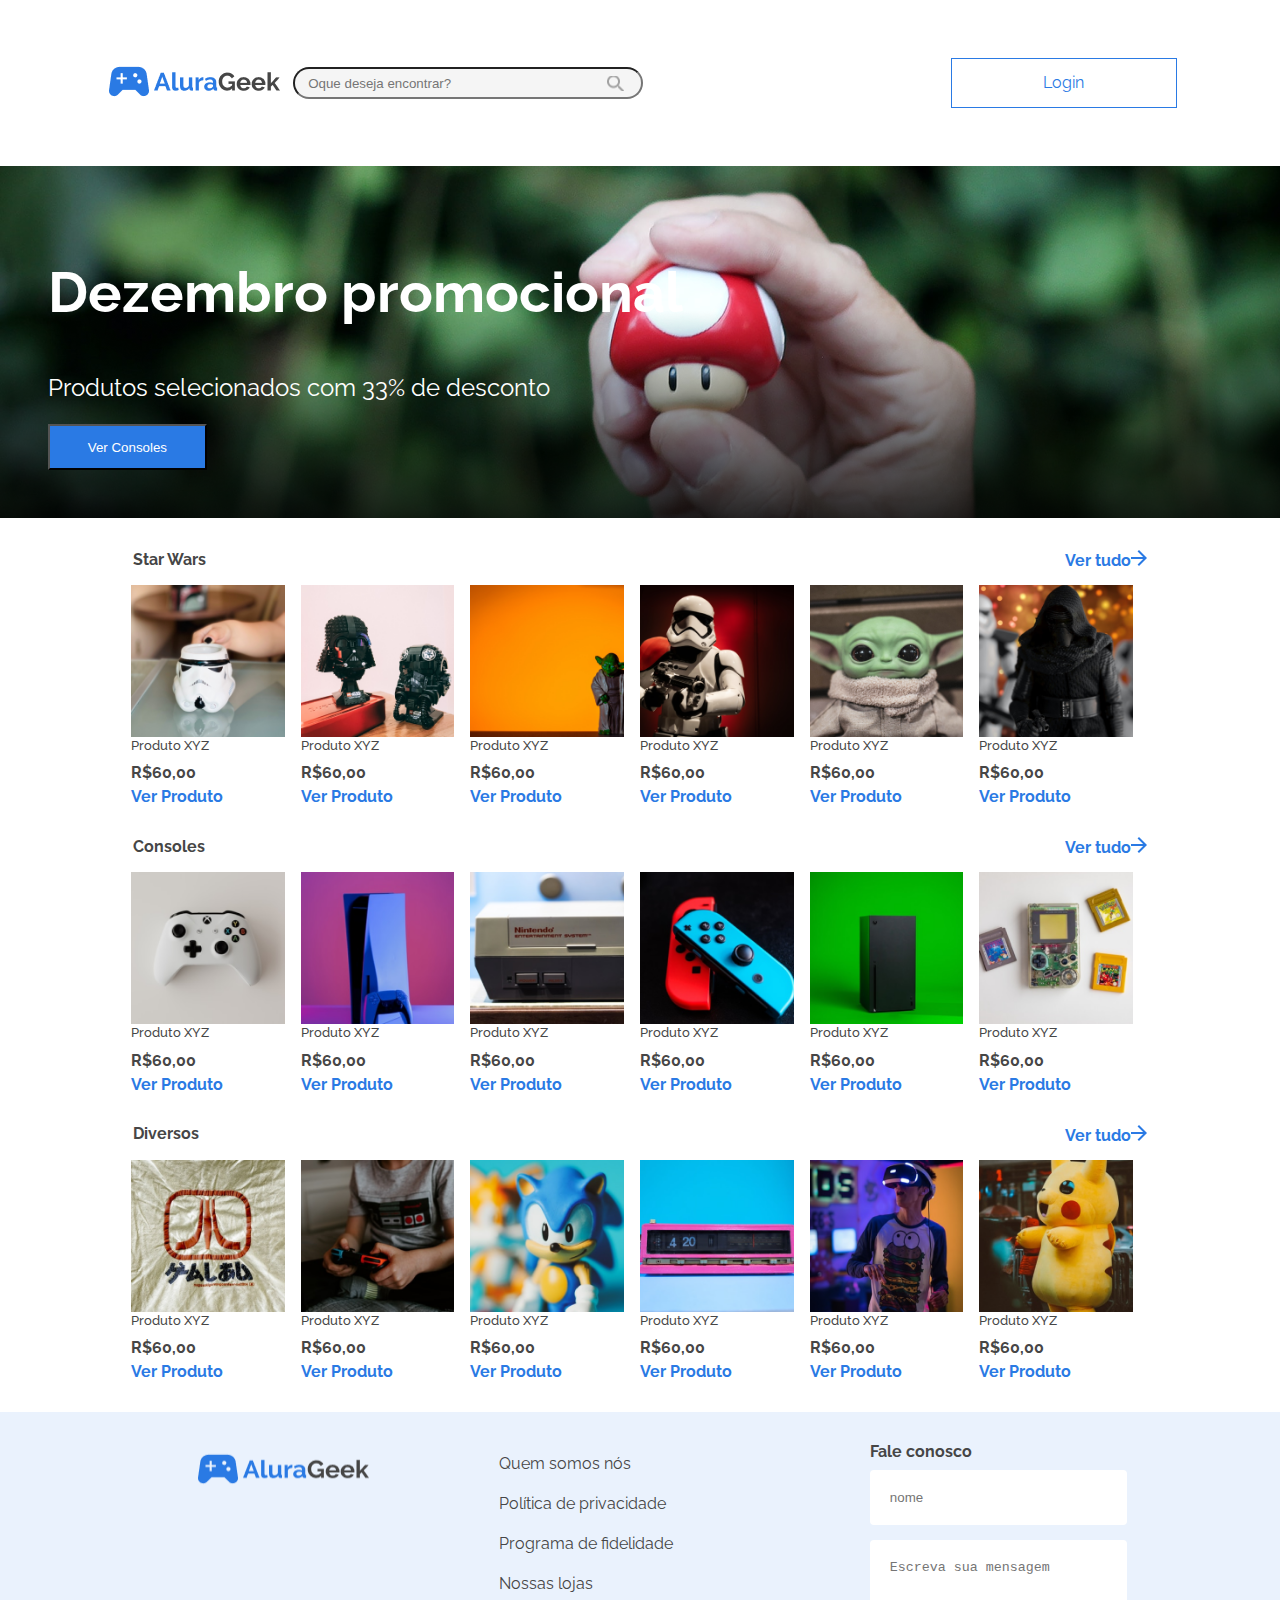
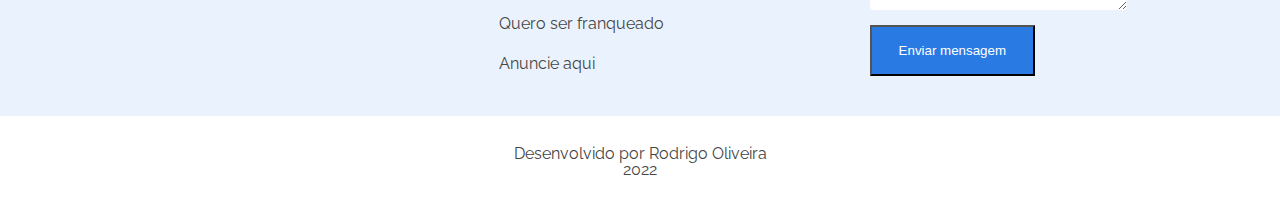
==== commit 8b200c51: "Responsividade mobile" ====
--- a/index.html
+++ b/index.html
@@ -19,12 +19,14 @@
 <body>
     <header class="cabecalho">
             <div class="cabecalho-Logo">
-                <h1><img src="./IMG/Logo Alura.png"></h1>
+                <h1><img src="./IMG/Logo Alura.png" class="cabecalho-logo"></h1>
 
                 <input type="text" placeholder="Oque deseja encontrar?" class="cabecalho-pesquisa">
 
             </div>
             <a href="login.html" class="login">Login</a>
+
+            <img src="./IMG/lupa.png" class="cabecalho-lupa">
     </header>
     <main>
         <div class="banner">
--- a/CSS/style-cabecalho.css
+++ b/CSS/style-cabecalho.css
@@ -42,6 +42,10 @@
     
     border: 1px solid #2A7AE4 ;
     color: #2A7AE4;
+}
+
+.cabecalho-lupa{
+    display: none;
 }
 
 /* PAGINA DE LOGIN */
@@ -104,3 +108,27 @@
     }
 }
 
+@media screen and (max-width: 360px){
+    .cabecalho-pesquisa{
+        display: none;
+    }
+
+    .cabecalho-lupa{
+        display: block;
+    }
+
+    .cabecalho{
+        justify-content: space-between;
+        padding: 1em 1em;
+    }
+
+    .cabecalho-logo{
+        width: 80%;
+    }
+
+    .login{
+        width: 30%;
+        padding: 0.5em;
+    }
+}
+
--- a/CSS/style-produtos.css
+++ b/CSS/style-produtos.css
@@ -27,18 +27,18 @@
 
 .produtos-titulo-home{
     font-weight: 700;
-    font-size: 32px;
+    font-size: 2em;
     color: #464646;
 }
 
 .produtos-subtitulo{
     font-weight: 700;
-    font-size: 16px;
+    font-size: 1em;
     color: #2A7AE4;
 }
 
 .produtos-botao{
-    padding: 16px;
+    padding: 1em;
     color: #ffffff ;
     background-color: #2A7AE4;
    
@@ -46,7 +46,8 @@
 }
 
 .container-produtos{
-   margin-right: 1em; 
+   margin-right: 1em;
+   width: 16%;
 }
 
 .container-produtos-imagem{
@@ -55,21 +56,21 @@
 
 .container-produtos-texto{
     font-weight: 500;
-    font-size: 14px;
+    font-size: 0.8em;
     color: #464646;
     margin-bottom: 1em;
 }
 
 .container-produtos-valor{
     font-weight: 700;
-    font-size: 16px;
+    font-size: 1em;
     color: #464646;
     margin-bottom: 0.5em;
 }
 
 .container-produtos-link{
     font-weight: 700;
-    font-size: 16px;
+    font-size: 1em;
     color: #2A7AE4;
 }
 
@@ -128,8 +129,18 @@
     border: none;
 }
 
-@media screen and (max-width: 768px){
- 
+@media screen and (max-width: 370px){
+    .container-produtos-imagem{
+        width: 40vw;
+    }
+        
+    .container-produtos{
+       width: 40vw;
+    }
 
-   
+    .container-produtos-lista{
+        width: 100%;
+        flex-wrap: wrap;
+    }
+  
 }--- a/CSS/style-banner.css
+++ b/CSS/style-banner.css
@@ -19,13 +19,14 @@
 
 .banner-titulo{
     color: white;
-    font-size: 52px;
+    font-size: 3.5em;
     padding-bottom: 1em;
+    font-weight: 700;
 }
 
 .banner-subtitulo{
     color:white;
-    font-size: 22px;
+    font-size: 1.5em;
     padding-bottom: 1em;
 }
 
@@ -37,5 +38,24 @@
  width: 25%; 
 }
 
+@media screen and (max-width: 370px){
+    
+    .banner-titulo{
+        font-size: 1.2em;
+       
+        padding-bottom: 0.5em;
+    }
+
+    .banner-subtitulo{
+        font-size: 0.8em;
+    }
+
+    .banner-botao{
+        width: 50%;
+        padding: 0.8em;
+    }
+
+    
+}
 
 
--- a/CSS/style-rodape.css
+++ b/CSS/style-rodape.css
@@ -9,7 +9,7 @@
     display: flex;
     align-items: center;
 
-    padding: 2em;
+    padding: 2em 0;
     width: 100%;
 
     margin: 0 auto;
@@ -21,6 +21,7 @@
 .rodape-container{
     display: flex;
     justify-content: space-around;
+    width: 80%;
 
     margin: 0 auto;
 }
@@ -48,18 +49,19 @@
 }
 
 .rodape-fale-conosco-input{
-    width: 90%;
+    width: 100%;
     padding: 1.5em;
     border-radius: 4px;
     margin-bottom: 15px;
+    border: none;
 
 }
 
 .rodape-fale-conosco-text{
-    width: 90%;
+    width: 100%;
     padding: 1.5em ;
     margin-bottom: 15px;
-
+    border: none;
     border-radius: 4px;
 }
 
@@ -89,4 +91,31 @@
 .assinatura-texto{
     margin: 0;
     color: #464646;
+}
+
+@media screen and (max-width: 370px){
+    .rodape-container{
+        flex-direction: column;
+        align-items: center;
+    }
+
+    .rodape-links{
+        text-align: center;
+    }
+
+    .logo-alura{
+        text-align: center;
+    }
+
+    .rodape-fale-conosco{
+        align-items: center;
+    }
+
+    .rodape-fale-conosco-input{
+        width: 90%;
+    }
+
+    .rodape-fale-conosco-text{
+        width: 90%;
+    }
 }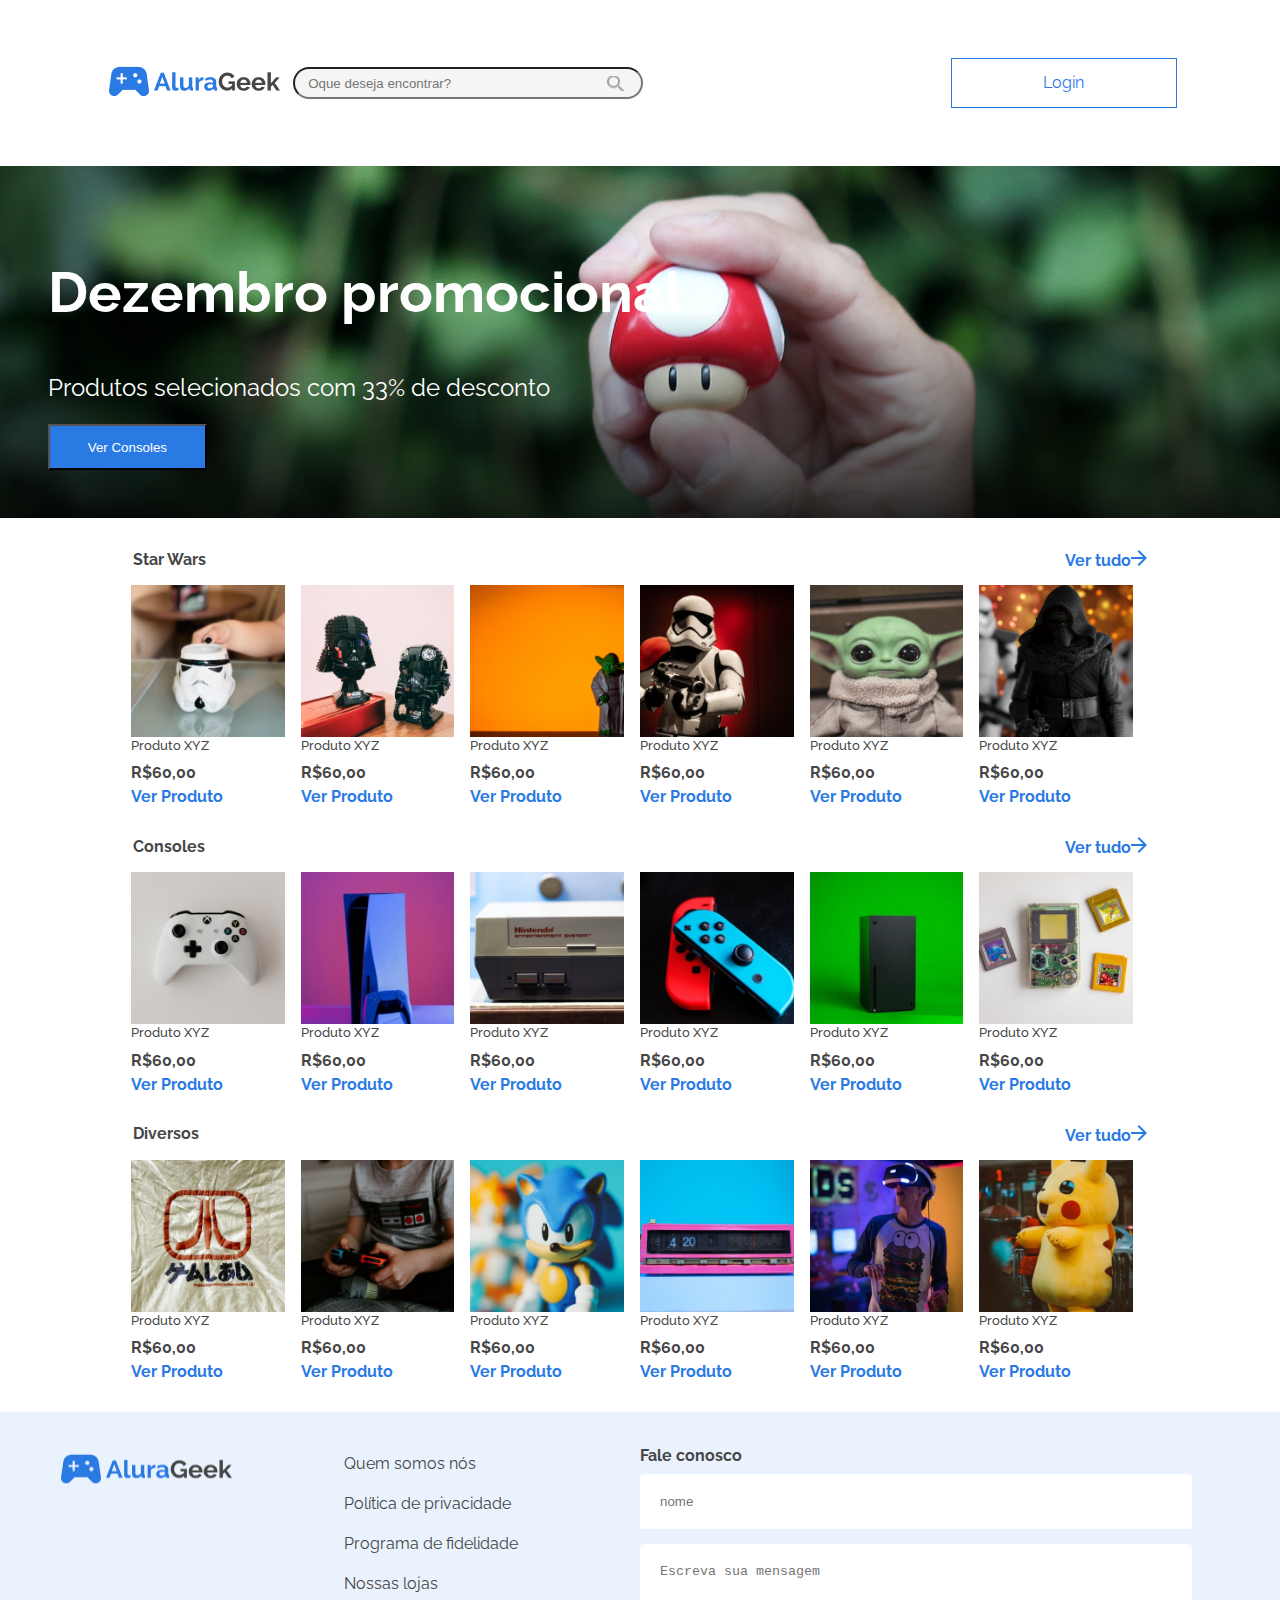
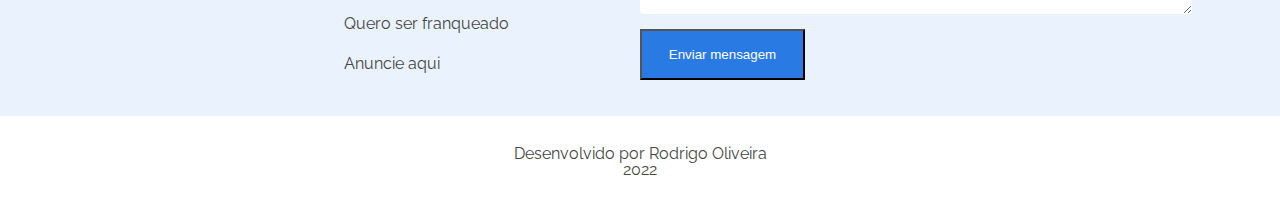
==== commit 696a643b: "Responsividade página de login" ====
--- a/index.html
+++ b/index.html
@@ -18,12 +18,12 @@
 
 <body>
     <header class="cabecalho">
-            <div class="cabecalho-Logo">
-                <h1><img src="./IMG/Logo Alura.png" class="cabecalho-logo"></h1>
-
-                <input type="text" placeholder="Oque deseja encontrar?" class="cabecalho-pesquisa">
-
-            </div>
+        <div class="cabecalho-Logo">
+            <h1><img src="./IMG/Logo Alura.png" class="cabecalho-logo"></h1>
+
+            <input type="text" placeholder="Oque deseja encontrar?" class="cabecalho-pesquisa">
+
+        </div>
             <a href="login.html" class="login">Login</a>
 
             <img src="./IMG/lupa.png" class="cabecalho-lupa">
@@ -181,7 +181,6 @@
                 </div>
             </div>
         </div>
-
         <footer>
             <div class="rodape">
                 <div class="rodape-container">
@@ -195,14 +194,14 @@
                         <p><a href="#" class="rodape-links-texto">Quero ser franqueado</a></p>
                         <p><a href="#" class="rodape-links-texto">Anuncie aqui</a></p>
                     </div>
-
-                    <div class="rodape-fale-conosco">
-                        <p class="rodape-fale-conosco-titulo">Fale conosco</p>
-                        <input type="text" placeholder="nome" class="rodape-fale-conosco-input">
-                        <textarea class="rodape-fale-conosco-text" placeholder="Escreva sua mensagem"></textarea>
-                        <input type="submit" value="Enviar mensagem" class="rodape-fale-conosco-botao">
-                    </div>
-                </div>
+                </div>
+
+                <div class="rodape-fale-conosco">
+                    <p class="rodape-fale-conosco-titulo">Fale conosco</p>
+                    <input type="text" placeholder="nome" class="rodape-fale-conosco-input">
+                    <textarea class="rodape-fale-conosco-text" placeholder="Escreva sua mensagem"></textarea>
+                    <input type="submit" value="Enviar mensagem" class="rodape-fale-conosco-botao">
+                </div>                
             </div>
 
             <div class="assinatura">
--- a/CSS/style-cabecalho.css
+++ b/CSS/style-cabecalho.css
@@ -16,7 +16,6 @@
     align-items: center;
     justify-content: flex-start;
 }
-
 
 .cabecalho-pesquisa{
     margin-left: 1em;
@@ -48,56 +47,8 @@
     display: none;
 }
 
-/* PAGINA DE LOGIN */
-
-.sessao-iniciar{
-    background-color: #E5E5E5
-}
-
-.cabecalho-login{
-    align-items: flex-start;
-    justify-content: flex-start;
-}
-
-.sessao-iniciar{
-    display: flex;
-    justify-content: center;
-    text-align: center;
-
-    height: 400px;    
-}
-
-.sessao-iniciar-container{
-    width: 423px;
-    
 
 
-    margin: 30px 500px;
-  
-}
-
-.sessao-iniciar-titulo{
-    font-weight: 700;
-    font-size: 18px;
-    color: #464646;
-    margin-bottom: 1em;
-}
-
-.sessao-iniciar-input{
-    width: 423px;
-    height: 63px;
-    border-radius: 4px;
-    margin-bottom: 1.5em;
-}
-
-.sessao-iniciar-botao{
-    width: 423px;
-    height: 62px;
-    padding: 12px, 16px, 12px, 16px;
-    background-color:#2A7AE4;
-    color: #ffffff;
-    font-size: 18px;
-}
 
 /*TABLET*/
 
--- a/CSS/style-rodape.css
+++ b/CSS/style-rodape.css
@@ -1,13 +1,12 @@
 footer{
     display: flex;
     flex-direction: column;
-    justify-content: center;
-
 }
 
 .rodape{
     display: flex;
     align-items: center;
+    justify-content: space-around;
 
     padding: 2em 0;
     width: 100%;
@@ -21,9 +20,7 @@
 .rodape-container{
     display: flex;
     justify-content: space-around;
-    width: 80%;
-
-    margin: 0 auto;
+    width: 50%;
 }
 
 .rodape-links{
@@ -40,7 +37,8 @@
 
 .rodape-fale-conosco{
     display: flex;
-    flex-direction: column;    
+    flex-direction: column;
+    width: 50%;  
 }
 
 .rodape-links-texto{
@@ -49,16 +47,15 @@
 }
 
 .rodape-fale-conosco-input{
-    width: 100%;
+    width: 80%;
     padding: 1.5em;
     border-radius: 4px;
     margin-bottom: 15px;
     border: none;
-
 }
 
 .rodape-fale-conosco-text{
-    width: 100%;
+    width: 80%;
     padding: 1.5em ;
     margin-bottom: 15px;
     border: none;
@@ -93,7 +90,19 @@
     color: #464646;
 }
 
+@media screen and (max-width:768px){
+ 
+    .rodape-container{
+        flex-direction: column;
+        padding: 1.5em;
+    }
+}
+
 @media screen and (max-width: 370px){
+    .rodape{
+        flex-direction: column;
+    }
+    
     .rodape-container{
         flex-direction: column;
         align-items: center;
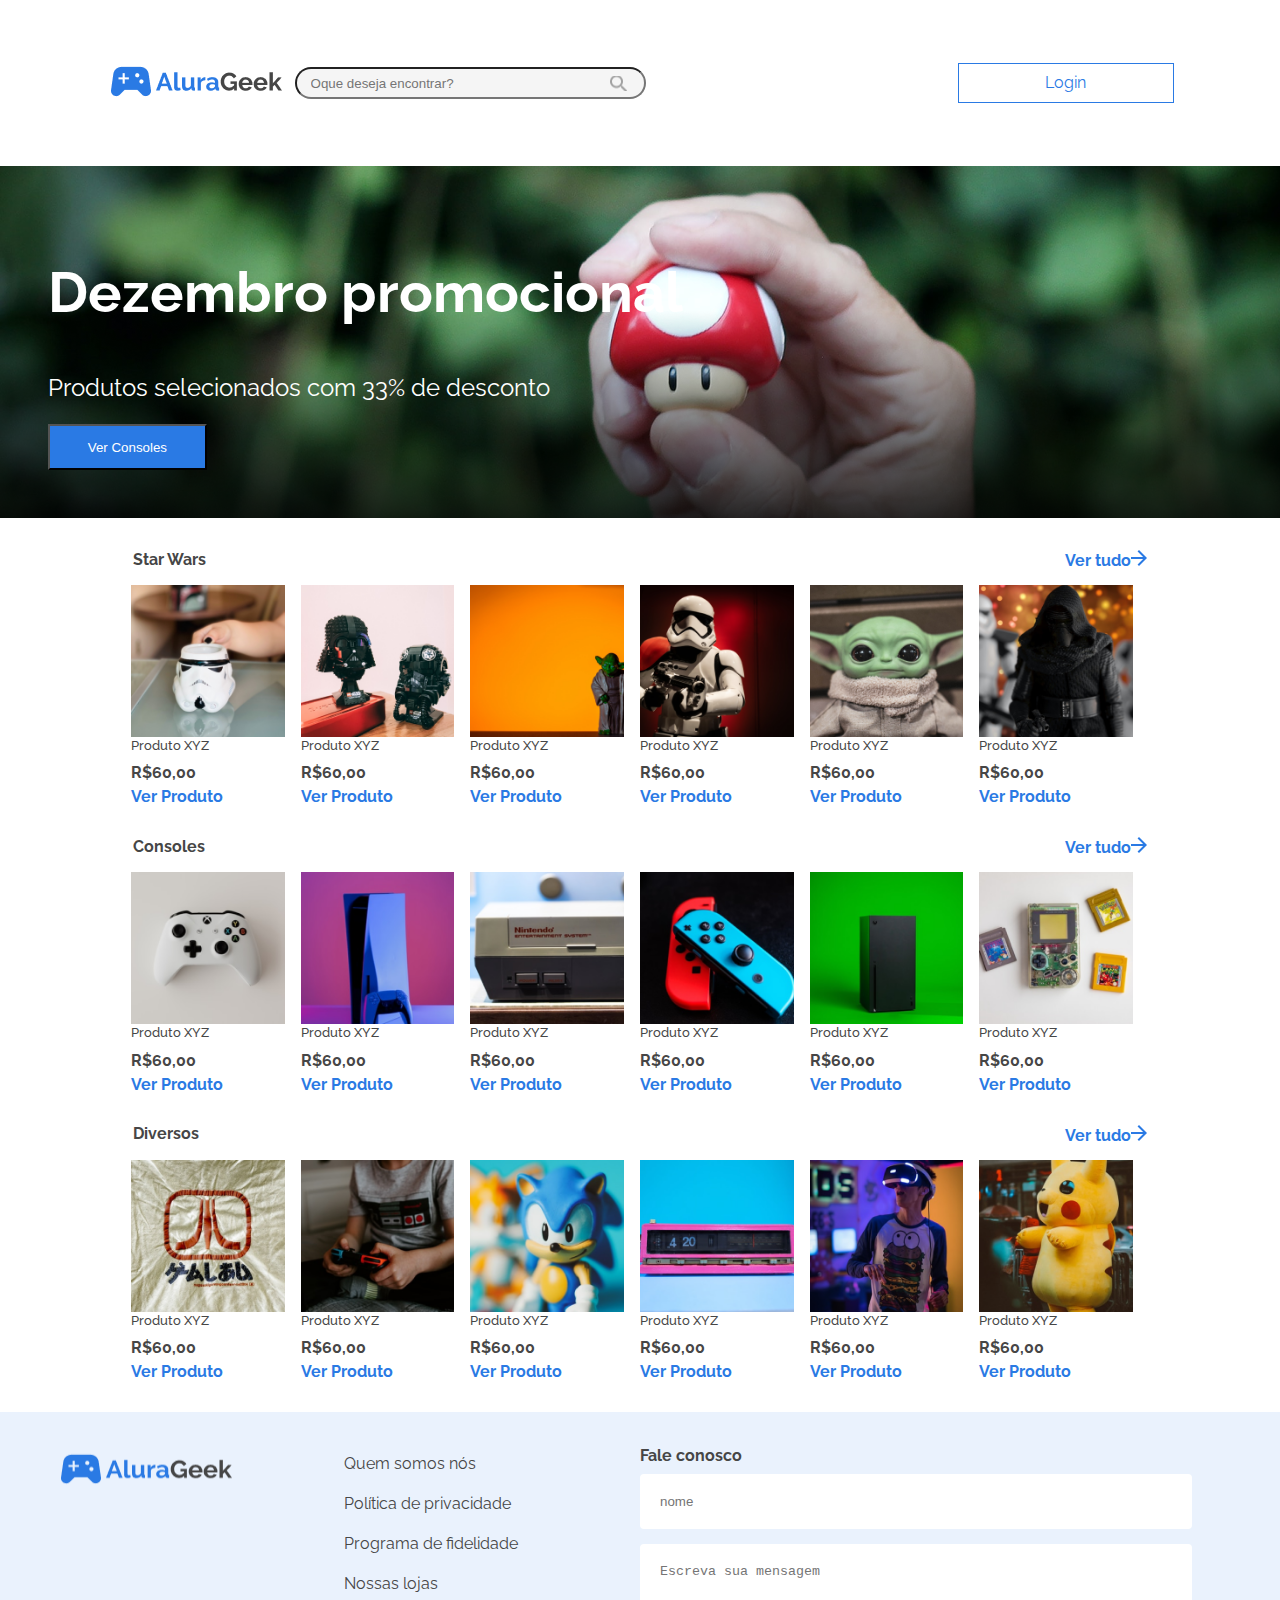
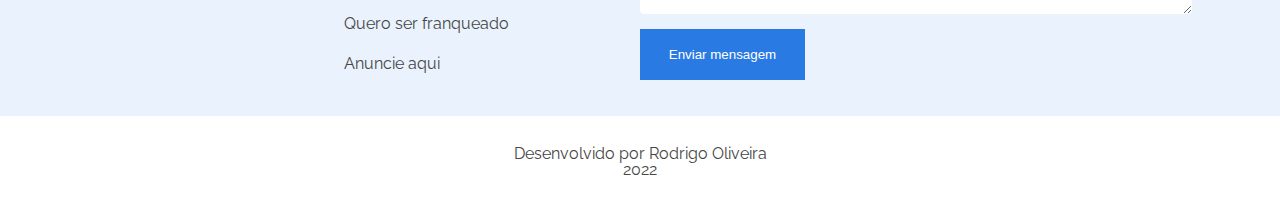
==== commit d18fda9e: "Eslização botões" ====
--- a/index.html
+++ b/index.html
@@ -24,10 +24,11 @@
             <input type="text" placeholder="Oque deseja encontrar?" class="cabecalho-pesquisa">
 
         </div>
-            <a href="login.html" class="login">Login</a>
+            <a href="login.html" class="botao-menu">Login</a>
 
             <img src="./IMG/lupa.png" class="cabecalho-lupa">
     </header>
+
     <main>
         <div class="banner">
             <div class="banner-imagem">
@@ -44,44 +45,44 @@
                 <div class="produtos-topo">
                     <div class="produtos-topo-titulo">
                         <h2 class="produtos-titulo">Star Wars</h2>
-                        <a href="#" class="produtos-subtitulo">Ver tudo<img src="./IMG/seta.png"></a>
+                        <a href="produtos-home.html" class="produtos-subtitulo">Ver tudo<img src="./IMG/seta.png"></a>
                     </div>
                     <div class="container-produtos-lista">
                         <div class="container-produtos">
                             <img src="./IMG/Star Wars1.png" class="container-produtos-imagem">
                             <p class="container-produtos-texto">Produto XYZ</p>
                             <p class="container-produtos-valor">R$60,00</p>
-                            <a href="#" class="container-produtos-link">Ver Produto</a>
+                            <a href="login.html" class="container-produtos-link">Ver Produto</a>
                         </div>
                         <div class="container-produtos">
                             <img src="./IMG/Star Wars2.png" class="container-produtos-imagem">
                             <p class="container-produtos-texto">Produto XYZ</p>
                             <p class="container-produtos-valor">R$60,00</p>
-                            <a href="#" class="container-produtos-link">Ver Produto</a>
+                            <a href="login.html" class="container-produtos-link">Ver Produto</a>
                         </div>
                         <div class="container-produtos">
                             <img src="./IMG/Star Wars3.png" class="container-produtos-imagem">
                             <p class="container-produtos-texto">Produto XYZ</p>
                             <p class="container-produtos-valor">R$60,00</p>
-                            <a href="#" class="container-produtos-link">Ver Produto</a>
+                            <a href="login.html" class="container-produtos-link">Ver Produto</a>
                         </div>
                         <div class="container-produtos">
                             <img src="./IMG/Star Wars4.png" class="container-produtos-imagem">
                             <p class="container-produtos-texto">Produto XYZ</p>
                             <p class="container-produtos-valor">R$60,00</p>
-                            <a href="#" class="container-produtos-link">Ver Produto</a>
+                            <a href="login.html" class="container-produtos-link">Ver Produto</a>
                         </div>
                         <div class="container-produtos">
                             <img src="./IMG/Star Wars5.png" class="container-produtos-imagem">
                             <p class="container-produtos-texto">Produto XYZ</p>
                             <p class="container-produtos-valor">R$60,00</p>
-                            <a href="#" class="container-produtos-link">Ver Produto</a>
+                            <a href="login.html" class="container-produtos-link">Ver Produto</a>
                         </div>
                         <div class="container-produtos">
                             <img src="./IMG/Star Wars6.png" class="container-produtos-imagem">
                             <p class="container-produtos-texto">Produto XYZ</p>
                             <p class="container-produtos-valor">R$60,00</p>
-                            <a href="#" class="container-produtos-link">Ver Produto</a>
+                            <a href="login.html" class="container-produtos-link">Ver Produto</a>
                         </div>
                     </div>
                 </div>
@@ -91,44 +92,44 @@
                 <div class="produtos-topo">
                     <div class="produtos-topo-titulo">
                         <h2 class="produtos-titulo">Consoles</h2>
-                        <a href="#" class="produtos-subtitulo">Ver tudo<img src="./IMG/seta.png"></a>
+                        <a href="produtos-home.html" class="produtos-subtitulo">Ver tudo<img src="./IMG/seta.png"></a>
                     </div>
                     <div class="container-produtos-lista">
                         <div class="container-produtos">
                             <img src="./IMG/Console1.png" class="container-produtos-imagem">
                             <p class="container-produtos-texto">Produto XYZ</p>
                             <p class="container-produtos-valor">R$60,00</p>
-                            <a href="#" class="container-produtos-link">Ver Produto</a>
+                            <a href="login.html" class="container-produtos-link">Ver Produto</a>
                         </div>
                         <div class="container-produtos">
                             <img src="./IMG/Console2.png" class="container-produtos-imagem">
                             <p class="container-produtos-texto">Produto XYZ</p>
                             <p class="container-produtos-valor">R$60,00</p>
-                            <a href="#" class="container-produtos-link">Ver Produto</a>
+                            <a href="login.html" class="container-produtos-link">Ver Produto</a>
                         </div>
                         <div class="container-produtos">
                             <img src="./IMG/Console3.png" class="container-produtos-imagem">
                             <p class="container-produtos-texto">Produto XYZ</p>
                             <p class="container-produtos-valor">R$60,00</p>
-                            <a href="#" class="container-produtos-link">Ver Produto</a>
+                            <a href="login.html" class="container-produtos-link">Ver Produto</a>
                         </div>
                         <div class="container-produtos">
                             <img src="./IMG/Console4.png" class="container-produtos-imagem">
                             <p class="container-produtos-texto">Produto XYZ</p>
                             <p class="container-produtos-valor">R$60,00</p>
-                            <a href="#" class="container-produtos-link">Ver Produto</a>
+                            <a href="login.html" class="container-produtos-link">Ver Produto</a>
                         </div>
                         <div class="container-produtos">
                             <img src="./IMG/Console5.png" class="container-produtos-imagem">
                             <p class="container-produtos-texto">Produto XYZ</p>
                             <p class="container-produtos-valor">R$60,00</p>
-                            <a href="#" class="container-produtos-link">Ver Produto</a>
+                            <a href="login.html" class="container-produtos-link">Ver Produto</a>
                         </div>
                         <div class="container-produtos">
                             <img src="./IMG/Console6.png" class="container-produtos-imagem">
                             <p class="container-produtos-texto">Produto XYZ</p>
                             <p class="container-produtos-valor">R$60,00</p>
-                            <a href="#" class="container-produtos-link">Ver Produto</a>
+                            <a href="login.html" class="container-produtos-link">Ver Produto</a>
                         </div>
                     </div>
                 </div>
@@ -138,44 +139,44 @@
                 <div class="produtos-topo">
                     <div class="produtos-topo-titulo">
                         <h2 class="produtos-titulo">Diversos</h2>
-                        <a href="#" class="produtos-subtitulo">Ver tudo<img src="./IMG/seta.png"></a>
+                        <a href="produtos-home.html" class="produtos-subtitulo">Ver tudo<img src="./IMG/seta.png"></a>
                     </div>
                     <div class="container-produtos-lista">
                         <div class="container-produtos">
                             <img src="./IMG/Diversos1.png" class="container-produtos-imagem">
                             <p class="container-produtos-texto">Produto XYZ</p>
                             <p class="container-produtos-valor">R$60,00</p>
-                            <a href="#" class="container-produtos-link">Ver Produto</a>
+                            <a href="login.html" class="container-produtos-link">Ver Produto</a>
                         </div>
                         <div class="container-produtos">
                             <img src="./IMG/Diversos2.png" class="container-produtos-imagem">
                             <p class="container-produtos-texto">Produto XYZ</p>
                             <p class="container-produtos-valor">R$60,00</p>
-                            <a href="#" class="container-produtos-link">Ver Produto</a>
+                            <a href="login.html" class="container-produtos-link">Ver Produto</a>
                         </div>
                         <div class="container-produtos">
                             <img src="./IMG/Diversos3.png" class="container-produtos-imagem">
                             <p class="container-produtos-texto">Produto XYZ</p>
                             <p class="container-produtos-valor">R$60,00</p>
-                            <a href="#" class="container-produtos-link">Ver Produto</a>
+                            <a href="login.html" class="container-produtos-link">Ver Produto</a>
                         </div>
                         <div class="container-produtos">
                             <img src="./IMG/Diversos4.png" class="container-produtos-imagem">
                             <p class="container-produtos-texto">Produto XYZ</p>
                             <p class="container-produtos-valor">R$60,00</p>
-                            <a href="#" class="container-produtos-link">Ver Produto</a>
+                            <a href="login.html" class="container-produtos-link">Ver Produto</a>
                         </div>
                         <div class="container-produtos">
                             <img src="./IMG/Diversos5.png" class="container-produtos-imagem">
                             <p class="container-produtos-texto">Produto XYZ</p>
                             <p class="container-produtos-valor">R$60,00</p>
-                            <a href="#" class="container-produtos-link">Ver Produto</a>
+                            <a href="login.html" class="container-produtos-link">Ver Produto</a>
                         </div>
                         <div class="container-produtos">
                             <img src="./IMG/Diversos6.png" class="container-produtos-imagem">
                             <p class="container-produtos-texto">Produto XYZ</p>
                             <p class="container-produtos-valor">R$60,00</p>
-                            <a href="#" class="container-produtos-link">Ver Produto</a>
+                            <a href="login.html" class="container-produtos-link">Ver Produto</a>
                         </div>
                     </div>
                 </div>
--- a/CSS/style-cabecalho.css
+++ b/CSS/style-cabecalho.css
@@ -31,16 +31,21 @@
     background-position: 99% 50%;
 }
 
-.login{
+.botao-menu{
     width: 15%;
     text-align:center;
     display: flex;
     justify-content:center;
     align-items: center;
-    padding: 1em;
+    padding: 0.7em;
     
     border: 1px solid #2A7AE4 ;
     color: #2A7AE4;
+}
+
+.botao-menu:hover{
+    background-color: #2A7AE4;
+    color: white;
 }
 
 .cabecalho-lupa{
@@ -59,7 +64,7 @@
     }
 }
 
-@media screen and (max-width: 360px){
+@media screen and (max-width: 425px){
     .cabecalho-pesquisa{
         display: none;
     }
--- a/CSS/style-produtos.css
+++ b/CSS/style-produtos.css
@@ -87,34 +87,39 @@
 
 .adicionar-produto{
     background-color: #E5E5E5;
+    padding: 2em;
+
+  
 }
 
 .adicionar-produto-container{
-    width: 559px;
-    height: 491px;
+    width: 50%;
     margin: 0 auto;
 
     display: flex;
     flex-direction: column;
-    justify-content: center;   
+    align-items: center;
 }
 
 .adicionar-produto-titulo{
-    font-size: 32px;
+    font-size: 2em;
     font-weight: 700;
     color: #464646;
-    margin-bottom: 10px;
+    margin-bottom: 0.5em;
 }
 
 .adicionar-produto-input{
-    height: 56px;
+    width: 80%;
     border-radius: 4px;
     padding: 0 10px;
     margin-bottom: 10px;
     border: none;
+    padding: 1em;
 }
 
 .adicionar-produto-container textarea{
+    width: 80%;
+    
     border: none;
     padding: 0 10px;
   
@@ -129,10 +134,37 @@
     border: none;
 }
 
-@media screen and (max-width: 370px){
+@media screen and (max-width: 768px){
+    .adicionar-produto-titulo{
+        font-size: 1.8em;
+    }
+
+    .adicionar-produto-container{
+        width: 100%;
+        align-items: flex-start;
+    }
+
+    .adicionar-produto-input{
+        width: 95%;
+    }
+
+    .adicionar-produto-container textarea{
+        width: 95%;
+    }
+
+    .adicionar-produto-botao{
+        width: 100%;
+    }
+
+    .produtos-botao{
+     font-size: 0.8em;
+    }
+}
+
+@media screen and (max-width: 425px){
     .container-produtos-imagem{
         width: 40vw;
-    }
+    }   
         
     .container-produtos{
        width: 40vw;
@@ -142,5 +174,19 @@
         width: 100%;
         flex-wrap: wrap;
     }
+
+    .produtos-titulo-home{
+        font-size: 1.2em;
+        margin-bottom: 0.5em;
+    }
+
+    .produtos-botao{
+        width: 50%;
+    }
+
+    .produtos-topo-titulo{
+        flex-direction: column;
+        align-items: flex-start;
+    }
   
 }--- a/CSS/style-banner.css
+++ b/CSS/style-banner.css
@@ -38,7 +38,7 @@
  width: 25%; 
 }
 
-@media screen and (max-width: 370px){
+@media screen and (max-width: 425px){
     
     .banner-titulo{
         font-size: 1.2em;
--- a/CSS/style-rodape.css
+++ b/CSS/style-rodape.css
@@ -46,6 +46,10 @@
     color: #464646;
 }
 
+.rodape-links-texto:hover{
+    color: #2A7AE4;
+}
+
 .rodape-fale-conosco-input{
     width: 80%;
     padding: 1.5em;
@@ -65,7 +69,7 @@
 .rodape-fale-conosco-botao{
     width: 165px;
     height: 51px;
-
+    border: none;
     padding: 16px;
 
     background-color: #2A7AE4;
@@ -90,6 +94,8 @@
     color: #464646;
 }
 
+
+
 @media screen and (max-width:768px){
  
     .rodape-container{
@@ -98,7 +104,7 @@
     }
 }
 
-@media screen and (max-width: 370px){
+@media screen and (max-width: 425px){
     .rodape{
         flex-direction: column;
     }
